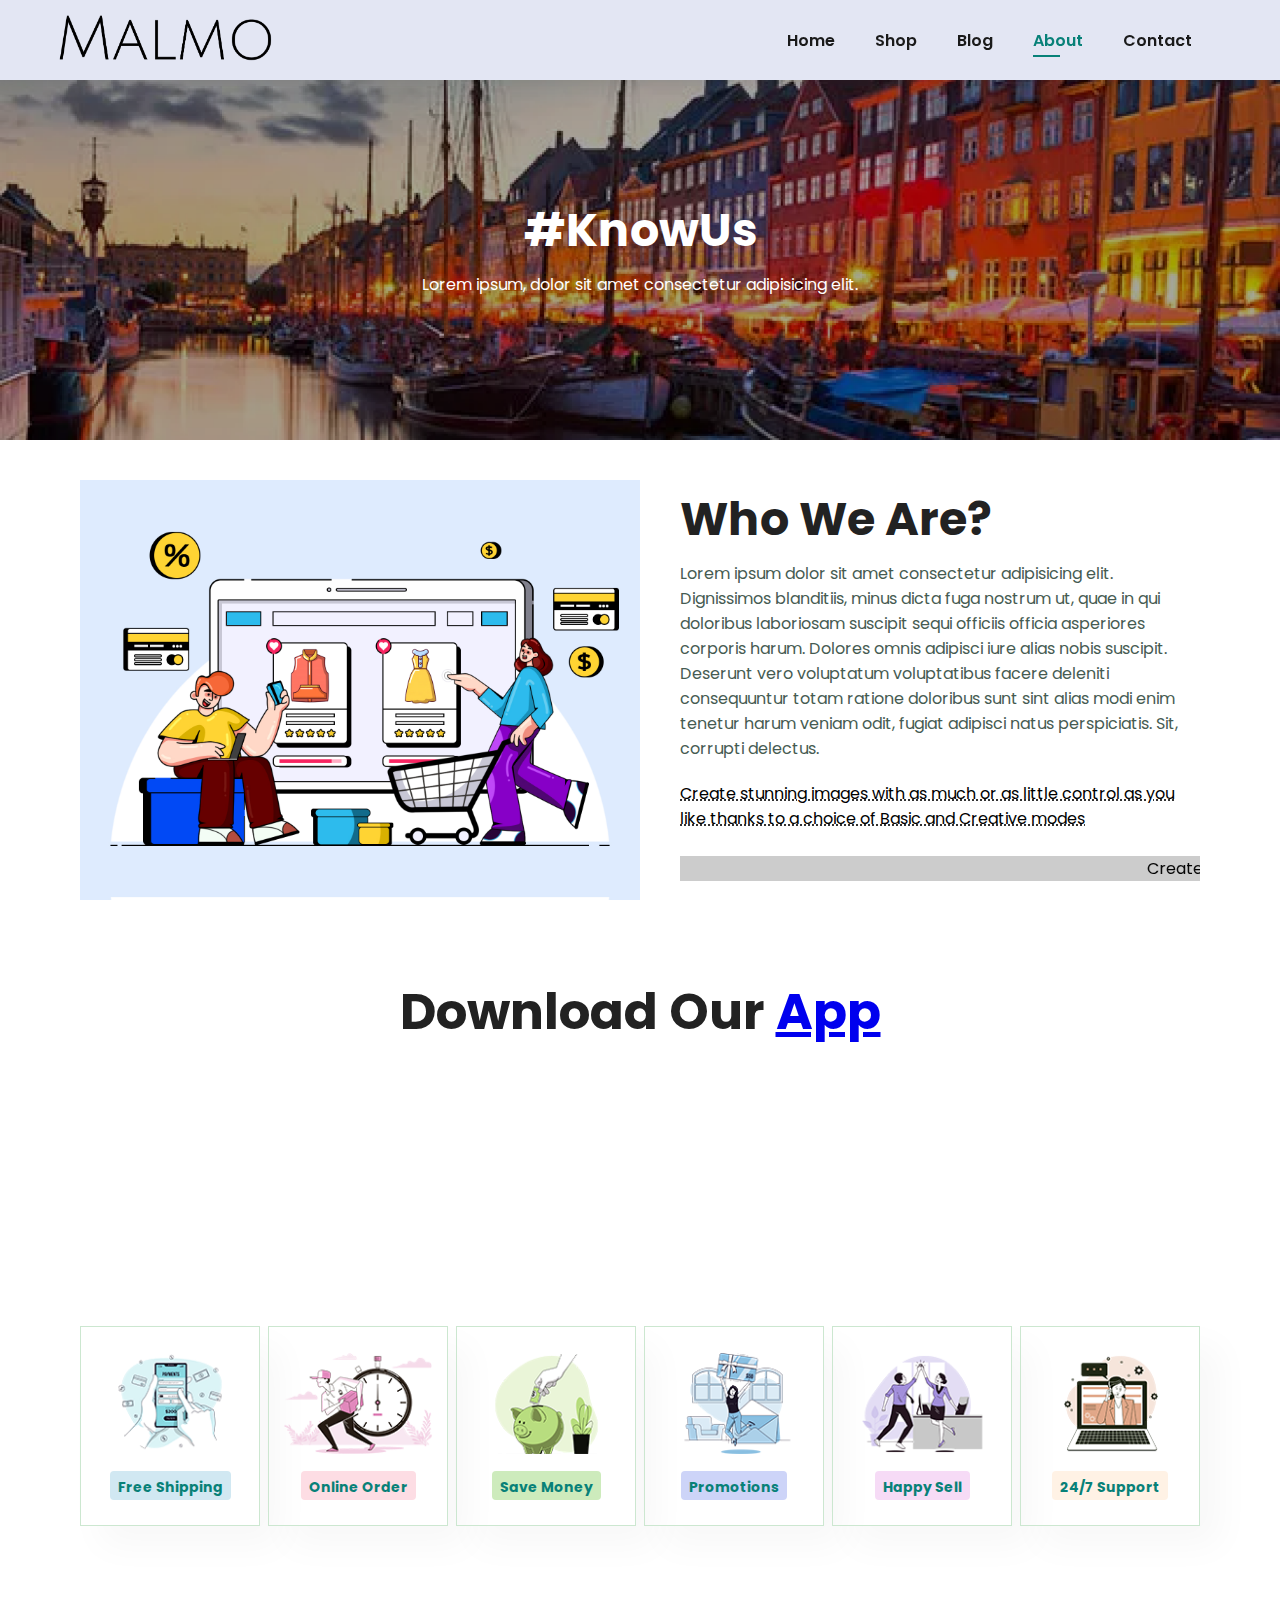
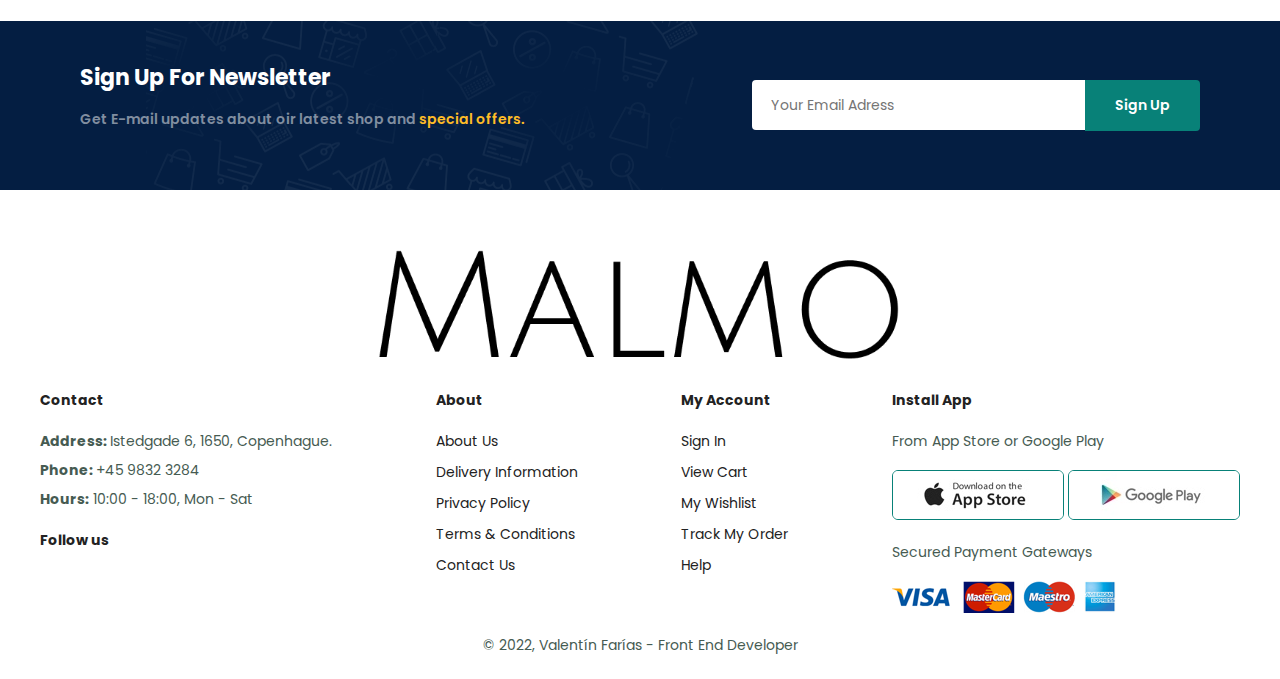
==== pages/about.html @ 93273895 "termiando el front y detalles de la pagina" ====
<!DOCTYPE html>
<html lang="en">
<head>
    <meta charset="UTF-8">
    <meta http-equiv="X-UA-Compatible" content="IE=edge">
    <meta name="viewport" content="width=device-width, initial-scale=1.0">
    <!-- SEO Start -->
    <meta name="description" content="Clothes E-commerce">
    <meta name="keywords" content="Clothes, Clothes for men, Fashion, Moda, Model, T-Shirt, Shirts, Pants, Jacket, Shoes">
    <meta name="author" content="Valentin-Farias">
    <meta name="copyright" content="Valentin-Farias">
    <!-- SEO End -->
    <!-- Fontawesome -->
    <link rel="stylesheet" href="https://cdnjs.cloudflare.com/ajax/libs/font-awesome/6.1.2/css/all.css" integrity="sha512-9nqhm3FWfB00id4NJpxK/wV1g9P2QfSsEPhSSpT+6qrESP6mpYbTfpC+Jvwe2XY27K5mLwwrqYuzqMGK5yC9/Q==" crossorigin="anonymous" referrerpolicy="no-referrer" />
    <!-- stylesheets -->
    <link rel="stylesheet" href="../styles/style.css">
    <title>About Us - Malmö Clothes</title>
</head>
<body>
    <!-- NavBar Start -->
    <section id="header">
        <a class="imgL" href="#"> <img src="../img/logo/Malmo.png" class="logo" alt="Malmo Logo"></a>
        <div>
            <ul id="navbar">
                <li><a href="../index.html">Home</a></li>
                <li><a href="./shop.html">Shop</a></li>
                <li><a href="./blog.html">Blog</a></li>
                <li><a class="active" href="#">About</a></li>
                <li><a href="./contact.html">Contact</a></li>
                <li id="lg-bag"><a href="./cart.html"><i class="fa-solid fa-bag-shopping"></i></a></li>
                <a href="#" id="close"><i class="fa-solid fa-xmark"></i></a>
            </ul>
        </div>
        <div id="mobile">
            <a href="./pages/cart.html"><i class="fa-solid fa-bag-shopping"></i></a>
            <i id="bar" class="fas fa-outdent"></i>
        </div>
    </section>
    <!-- NavBar End -->

    <!-- Body Start-->
    <!-- Hero Image -->
    <section id="page-header" class="about-header">
        <h2>#KnowUs</h2>
        <p>Lorem ipsum, dolor sit amet consectetur adipisicing elit.</p>
    </section>
    <!-- Hero Image End -->

    <!-- Content About Start -->
    <section id="about-head" class="section-p1">
        <img src="../img/about/a6.jpg" alt="">
        <div>
            <h2>Who We Are?</h2>
            <p>Lorem ipsum dolor sit amet consectetur adipisicing elit. Dignissimos blanditiis, minus dicta fuga nostrum ut, quae in qui doloribus laboriosam suscipit sequi officiis officia asperiores corporis harum. Dolores omnis adipisci iure alias nobis suscipit. Deserunt vero voluptatum voluptatibus facere deleniti consequuntur totam ratione doloribus sunt sint alias modi enim tenetur harum veniam odit, fugiat adipisci natus perspiciatis. Sit, corrupti delectus.</p>
            <abbr title="">Create stunning images with as much or as little control as you like thanks to a choice of Basic and Creative modes</abbr>
            <br><br>
            <marquee bgcolor="#ccc" loop="-1" width="100%">Create stunning images with as much or as little control as you like thanks to a choice of Basic and Creative modes</marquee>
        </div>
    </section>
    <!-- Content About End -->

    <!-- Video Section Start -->
    <section id="about-app" class="section-p1">
        <h1>Download Our <a href="#">App</a></h1>
        <div class="video">
            <video autoplay muted loop src="../img/about/1.mp4"></video>
        </div>
    </section>
    <!-- Video Section End -->

    <!-- Cards Start -->
    <section id="feature" class="section-p1">
        <div class="fe-box">
            <img src="../img/features/f1.png" alt="">
            <h6>Free Shipping</h6>
        </div>
        <div class="fe-box">
            <img src="../img/features/f2.png" alt="">
            <h6>Online Order</h6>
        </div>
        <div class="fe-box">
            <img src="../img/features/f3.png" alt="">
            <h6>Save Money</h6>
        </div>
        <div class="fe-box">
            <img src="../img/features/f4.png" alt="">
            <h6>Promotions</h6>
        </div>
        <div class="fe-box">
            <img src="../img/features/f5.png" alt="">
            <h6>Happy Sell</h6>
        </div>
        <div class="fe-box">
            <img src="../img/features/f6.png" alt="">
            <h6>24/7 Support</h6>
        </div>
    </section>
    <!-- Cards End -->

    <!-- Newsletter Start -->
    <section id="newsletter" class="section-p1 section-m1">
        <div class="news-text">
            <h4>Sign Up For Newsletter</h4>
            <p>Get E-mail updates about oir latest shop and <span>special offers.</span></p>
        </div>
        <div class="form">
            <input type="text" placeholder="Your Email Adress">
            <button class="normal">Sign Up</button>
        </div>
    </section>
    <!-- Newsletter End -->

    <!-- Footer Start -->
    <footer class="section-p1">
        <div class="logoFooter">
            <img src="../img/logo/Malmo.png" alt="Logo Malmo" class="logo">
        </div>
        <div class="col">
            <div class="contactFooter">
                <h4>Contact</h4>
                <p class="p1"> <strong>Address: </strong>Istedgade 6, 1650, Copenhague.</p>
                <p class="p2"><strong>Phone: </strong>+45 9832 3284</p>
                <p class="p3"><strong>Hours:</strong> 10:00 - 18:00, Mon - Sat</p>
                <div class="follow">
                    <h4 class="usFollow">Follow us</h4>
                    <div class="icon">
                        <i class="fab fa-facebook-f"></i>
                        <i class="fab fa-twitter"></i>
                        <i class="fab fa-instagram"></i>
                        <i class="fab fa-pinterest-p"></i>
                        <i class="fab fa-youtube"></i>
                    </div>
                </div>
            </div>
            <div class="aboutFooter">
                <h4>About</h4>
                <a href="#">About Us</a>
                <a href="#">Delivery Information</a>
                <a href="#">Privacy Policy</a>
                <a href="#">Terms & Conditions</a>
                <a href="#">Contact Us</a>
            </div>
            <div class="accountFooter">
                <h4>My Account</h4>
                <a href="#">Sign In</a>
                <a href="#">View Cart</a>
                <a href="#">My Wishlist</a>
                <a href="#">Track My Order</a>
                <a href="#">Help</a>
            </div>
            <div class="appFooter install">
                <h4>Install App</h4>
                <p>From App Store or Google Play</p>
                <div class="row">
                    <img src="../img/pay/app.jpg" alt="App Store">
                    <img src="../img/pay/play.jpg" alt="Google Play">
                </div>
                <p>Secured Payment Gateways</p>
                <div class="securityPay">
                    <img src="../img/pay/pay.png" alt="Payment Methods">
                </div>
            </div>
        </div>

        <div class="copyright">
            <p>© 2022, Valentín Farías - Front End Developer</p>
        </div>
    </footer>
    <!-- Footer End -->
    <script src="../index.js"></script>
</body>
</html>
---- styles/style.css ----
@import url('https://fonts.googleapis.com/css2?family=Poppins:ital,wght@0,100;0,200;0,300;0,400;0,500;0,600;0,700;0,800;0,900;1,100;1,200;1,300;1,400;1,500;1,600;1,700;1,800;1,900&display=swap');


*{
    margin: 0;
    padding: 0;
    box-sizing: border-box;
    font-family: 'Poppins', sans-serif;
}

h1 {
    font-size: 50px;
    line-height: 64px;
    color: #222;
}

h2 {
    font-size: 46px;
    line-height: 54px;
    color: #222;
}

h4 {
    font-size: 20px;
    color: #222;
}

h6 {
    font-weight: 700;
    font-size: 14px;
}

p {
    font-size: 16px;
    color: #465b52;
    margin: 15px 0 20px 0;
}

.section-p1 {
    padding: 40px 80px;
}

.section-m1 {
    margin: 40px 0;
}

button.normal {
    font-size: 14px;
    font-weight: 600;
    padding: 15px 30px;
    color: #000;
    background-color: #fff;
    border-radius: 4px;
    cursor: pointer;
    border: none;
    outline: none;
    transition: 0.2s;
}

button.white {
    font-size: 14px;
    font-weight: 600;
    padding: 11px 18px;
    color: #fff;
    background-color: transparent;
    cursor: pointer;
    border: 1px solid #fff;
    outline: none;
    transition: 0.2s;
}

body {
    width: 100%;
}

/* Header start */
#header {
    width: 100%;
    height: 80px;
    display: flex;
    align-items: center;
    justify-content: space-between;
    padding: 20px 8px;
    background-color: #E3E6F3;
    box-shadow: 0 5px 15px rgba(0, 0, 0, 0.06);
    z-index: 999;
    position: sticky;
    top: 0;
    left: 0;
}

a.imgL {
    width: 25%;
    height: 80px;
    padding: 10px 20px;
    display: flex;
    align-items: center;
    justify-content: center;
}

img.logo {
    width: 80%;
}

#navbar {
    display: flex;
    align-items: center;
    justify-content: center;
    padding: 0 20px 0 0;
}

#navbar li {
    list-style: none;
    padding: 0 20px;
    position: relative;
}

#navbar li a {
    text-decoration: none;
    font-size: 16px;
    font-weight: 600;
    color: #1a1a1a;
    transition: 0.3s ease;
}

#navbar li a:hover,
#navbar li a.active {
    color: #088178;
}

#navbar li a.active::after,
#navbar li a:hover::after {
    content: "";
    width: 30%;
    height: 2px;
    background: #088178;
    position: absolute;
    bottom: -4px;
    left: 20px;
}

#mobile {
    display: none;
    align-items: center;
}

#close {
    display: none;
}
/* Header End */
/* Home Page */
    /* Hero Image */
    #hero {
        background-image: url("../img/hero4.png");
        height: 90vh;
        width: 100%;
        background-size: cover;
        background-position: top 25% right 0;
        padding: 0 80px;
        display: flex;
        flex-direction: column;
        align-items: flex-start;
        justify-content: center;
    }

    #hero h4 {
        padding-bottom: 15px;
    }

    #hero h1 {
        color: #088178;
    }

    #hero button {
        background-image: url("../img/button.png");
        background-color: transparent;
        color: #088178;
        border: 0;
        padding: 14px 80px 14px 65px;
        background-repeat: no-repeat;
        cursor: pointer;
        font-weight: 700;
        font-size: 15px;
    }
    /* Hero Image End */
    /* Cards Start */
    #feature {
        display: flex;
        align-items: center;
        justify-content: space-between;
        flex-wrap: wrap;
    }

    #feature .fe-box {
        width: 180px;
        text-align: center;
        padding: 25px 15px;
        box-shadow: 20px 20px 34px rgba(0, 0, 0, 0.03);
        border: 1px solid #cce7d0;
        margin: 15px 0;
    }

    #feature .fe-box:hover{
        box-shadow: 10px 10px 54px rgba(70, 62, 221, 0.1);
    }

    #feature .fe-box img {
        width: 100%;
        margin-bottom: 10px;
    }

    #feature .fe-box h6 {
        display: inline-block;
        padding: 9px 8px 6px 8px;
        line-height: 1;
        border-radius: 4px;
        color: #088178;
        background-color: #d1e8f2;
    }

    #feature .fe-box:nth-child(2) h6 {
        background-color: #fddde4;
    }
    #feature .fe-box:nth-child(3) h6 {
        background-color: #cdebbc;
    }
    #feature .fe-box:nth-child(4) h6 {
        background-color: #cdd4f8;
    }
    #feature .fe-box:nth-child(5) h6 {
        background-color: #f6dbf6;
    }
    #feature .fe-box:nth-child(6) h6 {
        background-color: #fff2e5;
    }
    /* Cards End */
    /* Products Start */
    #product1 {
        text-align: center;
    }

    #product1 .pro-container {
        display: flex;
        justify-content: space-between;
        padding-top: 20px;
        flex-wrap: wrap;
    }

    #product1 .pro {
        width: 23%;
        min-width: 250px;
        padding: 10px 12px;
        border: 1px solid #cce7d0;
        border-radius: 25px;
        cursor: pointer;
        box-shadow: 20px 20px 30px rgba(0, 0, 0, 0.02);
        margin: 15px 0;
        transition: 0.2s ease;
        position: relative;
    }


    #product1 .pro:hover {
        box-shadow: 20px 20px 30px rgba(0, 0, 0, 0.06);
    }

    #product1 .pro img {
        width: 100%;
        border-radius: 20px;
    }

    #product1 .pro .des {
        text-align: start;
        padding: 10px 0;
    }

    #product1 .pro .des span {
        color: #606063;
        font-size: 14px;
    }

    #product1 .pro .des h5 {
        padding: 7px 0;
        color: #1a1a1a;
        font-size: 16px;
    }

    #product1 .pro .des i {
        font-size: 14px;
        color: rgb(243, 181, 25);
    }

    #product1 .pro .des h4 {
        padding-top: 7px;
        font-size: 18px;
        font-weight: 700;
        color: #088178;
    }

    #product1 .pro .cart {
        width: 40px;
        height: 40px;
        line-height: 40px;
        border-radius: 50px;
        background-color: #e8f6ea;
        color: #088178;
        border: 1px solid #cce7d0;
        position: absolute;
        bottom: 22px;
        right: 20px;
    }
    /* Products End */
    /* Banner Start */
    #banner {
        display: flex;
        flex-direction: column;
        justify-content: center;
        align-items: flex-end;
        text-align: center;
        background-image: url('../img/banner/Banner.jpg');
        width: 100%;
        height: 40vh;
        background-size: cover;
        background-position: center;
    }

    #banner .description {
        display: flex;
        flex-direction: column;
        justify-content: center;
        align-items: center;
        width: 50%;
        height: 40vh;
        padding-right: 20%;
    }

    #banner h4 {
        color: #fff;
        font-size: 26px;
        margin: 10px 0;
    }

    #banner h2 {
        color: #fff;
        padding: 25px 0;
        margin: 25px 0;
        font-size: 150px;
    }

    #banner button:hover {
        background-color: #088178;
        color: #fff;
    }
    /* Banner End */
    /* Call to Action Banners Start */
    #sm-banner {
        display: flex;
        justify-content: space-between;
        flex-wrap: wrap;
    }

    #sm-banner .banner-box {
        display: flex;
        flex-direction: column;
        justify-content: center;
        align-items: flex-start;
        background-image: url('../img/banner/b17.jpg');
        min-width: 49%;
        height: 50vh;
        background-size: cover;
        background-position: center;
        padding: 30px;
    }

    #sm-banner .banner-box2 {
        background-image: url('../img/banner/b10.jpg');
        display: flex;
        flex-direction: column;
        justify-content: center;
        align-items: flex-start;
        min-width: 49%;
        height: 50vh;
        background-size: cover;
        background-position: center;
        padding: 30px;
    }

    #sm-banner h4 {
        color: #fff;
        font-size: 20px;
        font-weight: 300;
    }

    #sm-banner h2 {
        color: #fff;
        font-size: 28px;
        font-weight: 800;
    }

    #sm-banner span {
        color: #fff;
        font-size: 14px;
        font-weight: 500;
        padding-bottom: 15px;
    }

    #sm-banner .banner-box:hover button {
        background: #088178;
        border: 1px solid #088178;
    }

    #banner3 {
        display: flex;
        justify-content: space-between;
        flex-wrap: wrap;
        padding: 0 80px;
    }

    #banner3 .banner-box {
        display: flex;
        flex-direction: column;
        justify-content: center;
        align-items: flex-start;
        background-image: url('../img/banner/b7.jpg');
        min-width: 30%;
        height: 30vh;
        background-size: cover;
        background-position: center;
        padding: 20px;
        margin-bottom: 20px;
    }

    #banner3 .banner-box2 {
        background-image: url('../img/banner/b4.jpg');
    }

    #banner3 .banner-box3 {
        background-image: url('../img/banner/b18.jpg');
    }

    #banner3 h2{
        color: #fff;
        font-weight: 900;
        font-size: 22px;
    }

    #banner3 h3{
        color: #cdebbc;
        font-weight: 800;
        font-size: 15px;
    }
    /* Call to Action Banners End */
    /* Newsletter Start */
    #newsletter {
        display: flex;
        justify-content: space-between;
        flex-wrap: wrap;
        align-items: center;
        background-image: url("../img/banner/b14.png");
        background-repeat: no-repeat;
        background-position: 20% 30%;
        background-color: #041e42;
        margin-bottom: 0;
    }

    #newsletter h4 {
        font-size: 22px;
        font-weight: 700;
        color: #fff;
    }

    #newsletter p {
        font-size: 14px;
        font-weight: 600;
        color: #818ea0;
    }

    #newsletter p span{
        color: #ffbd27;
    }

    #newsletter .form {
        display: flex;
        width: 40%;
    }

    #newsletter input {
        height: 3.125rem;
        padding: 0 1.25em;
        font-size: 14px;
        width: 100%;
        border: 1px solid transparent;
        border-radius: 4px;
        outline: none;
        border-top-right-radius: 0;
        border-bottom-right-radius: 0;
    }

    #newsletter button {
        background-color: #088178;
        color: #fff;
        white-space: nowrap;
        border-top-left-radius: 0;
        border-bottom-left-radius: 0;
    }
    /* Newsletter Ends */
    /* Footer Start */
    footer {
        display: flex;
        flex-wrap: wrap;
        justify-content: space-between;
    }

    footer.section-p1 {
        padding: 40px 40px 15px 40px;
    }

    footer h4 {
        font-size: 14px;
        padding-bottom: 20px;
    }
    footer p {
        font-size: 14px;
        margin: 0 0 8px 0;
    }
    footer a {
        font-size: 14px;
        text-decoration: none;
        color: #222;
        margin-bottom: 10px;
    }

    footer .follow {
        margin-top: 20px;
    }

    footer .follow i{
        color: #465b52;
        padding-right: 4px;
        cursor: pointer;
    }

    footer .install .row img{
        border: 1px solid #088178;
        border-radius: 6px;
    }

    footer .install img{
        margin: 10px 0 15px 0;
    }

    footer .follow i:hover,
    footer a:hover {
        color: #088178;
    }

    footer .copyright {
        width: 100%;
        text-align: center;
    }

    footer .col {
        width: 100%;
        display: flex;
        flex-direction: row;
        align-items: flex-start;
        margin: 0;
        flex-wrap: wrap;
        justify-content: space-between;
    }

    footer .accountFooter,
    footer .aboutFooter {
        display: flex;
        flex-direction: column;
    }

    footer .logoFooter {
        width: 100%;
        height: 100%;
        margin: 0;
        display: flex;
        justify-content: center;
        align-items: center;
    }

    footer .logoFooter img {
        width: 45%;
        height: 45%;
    }
    /* Footer End */
/* Home Page End */

/* Shop Page Start*/
    /* Header Start  */
    #page-header {
        width: 100%;
        height: 40vh;
        background-image: url('../img/banner/b1.jpg');
        background-size: cover;
        background-position: top 30% right 20%;
        display: flex;
        flex-direction: column;
        justify-content: center;
        text-align: center;
        padding: 14px;
    }

    #page-header h2,
    #page-header p {
        color: #fff;
    }
    /* Header End */
    /* Pagination Start */
    #pagination {
        text-align: center;
    }

    #pagination a{
        text-decoration: none;
        background-color: #088178;
        padding: 15px 20px;
        border-radius: 4px;
        color: #fff;
        font-weight: 600;
    }

    #pagination a i{
        font-size: 16px;
        font-weight: 600;
    }
    /* Pagination End */
/* Shop Page End */
/* Single Product Start */
    #prodetails {
        display: flex;
        margin-top: 20px;
    }

    #prodetails .single-pro-image {
        width: 40%;
        margin-right: 50px;
    }

    .small-img-group {
        display: flex;
        justify-content: space-between;
    }

    .small-img-col {
        flex-basis: 24%;
        cursor: pointer;
    }

    #prodetails .single-pro-details {
        width: 60%;
        padding-top: 30px;
    }

    #prodetails .single-pro-details h4 {
        padding: 40px 0 20px 0;
    }

    #prodetails .single-pro-details h2 {
        font-size: 26px;
    }

    #prodetails .single-pro-details select {
        display: block;
        padding: 5px 10px;
        margin-bottom: 10px;
    }

    #prodetails .single-pro-details input {
        width: 50px;
        height: 47px;
        padding-left: 10px;
        font-size: 16px;
        margin-right: 10px;
    }

    #prodetails .single-pro-details input:focus {
        outline: none;
    }

    #prodetails .single-pro-details button {
        background-color: #088178;
        color: #fff;
    }

    #prodetails .single-pro-details span {
        line-height: 25px;
    }
/* Single Product End */

/* Blog Page Start */
    /* Hero Image Start */
    #page-header.blog-header {
        background-image: url('../img/banner/b19.jpg');
    }
    /* Hero Image End */
    /* Blog Content Start */
    #blog {
        padding: 150px 150px 0 150px;
    }

    #blog .blog-box {
        display: flex;
        align-items: center;
        width: 100%;
        position: relative;
        padding-bottom: 90px;
    }

    #blog .blog-img {
        width: 50%;
        margin-right: 40px;
    }

    #blog img {
        width: 100%;
        height: 300px;
        object-fit: cover;
    }

    #blog .blog-details {
        width: 50%;
    }

    #blog .blog-details a{
        text-decoration: none;
        font-size: 11px;
        color: #000;
        font-weight: 800;
        position: relative;
        transition: 0.3s;
    }

    #blog .blog-details a::after{
        content: "";
        width: 50px;
        height: 1px;
        background-color: #000;
        position: absolute;
        top: 7px;
        right: -60px;
    }

    #blog .blog-details a:hover {
        color: #088178;
    }

    #blog .blog-details a:hover::after {
        background-color: #088178;
    }

    #blog .blog-box h1 {
        position: absolute;
        top: -45px;
        left: 0;
        font-size: 70px;
        font-weight: 600;
        color: #c9cbce;
        z-index: -9;
    }
    /* Blog Content End */
/* Blog Page End */

/* About Page Start*/
    /* Hero Image Start */
    #page-header.about-header {
        background-image: url('../img/about/banner.png');
    }
    /* Hero Image End */
    /* Content About Start */
    #about-head {
        display: flex;
        align-items: center;
    }

    #about-head img{
        width: 50%;
        height: auto;
    }

    #about-head div{
        padding-left: 40px;
    }
    /* Content About End */
    /* Video Section Start */
    #about-app {
        text-align: center;
    }

    #about-app .video {
        width: 70%;
        height: 100%;
        margin: 30px auto 0 auto;
    }

    #about-app .video video{
        width: 100%;
        height: 100%;
        border-radius: 20px;
    }
    /* Video Section End */
/* About Page End*/

/* Contact Page Start*/
    /* Map Section Start */
    #contact-details {
        display: flex;
        align-items: center;
        justify-content: space-between;
    }

    #contact-details .details {
        width: 40%;
    }

    #contact-details .details span,
    #form-details form span{
        font-size: 20px;
    }

    #contact-details .details h2,
    #form-details form h2 {
        font-size: 26px;
        line-height: 35px;
        padding: 20px 0;
    }

    #contact-details .details h3 {
        font-size: 26px;
        padding-bottom: 15px;
    }

    #contact-details .details li {
        list-style: none;
        display: flex;
        padding: 10px 0;
    }

    #contact-details .details li i {
        font-size: 14px;
        padding-right: 22px;
    }

    #contact-details .details li p {
        margin: 0;
        font-size: 14px;
    }

    #contact-details .map {
        width: 55%;
        height: 400px;
    }

    #contact-details .map iframe{
        width: 100%;
        height: 100%;
    }
    /* Map Section End */
    /* Form Section Start*/
    #form-details {
        display: flex;
        justify-content: space-between;
        margin: 30px;
        padding: 80px;
        border: 1px solid #e1e1e1;
    }

    #form-details form{
        width: 65%;
        display: flex;
        flex-direction: column;
        align-items: flex-start;
    }

    #form-details form input,
    #form-details form textarea {
        width: 100%;
        padding: 12px 15px;
        outline: none;
        margin-bottom: 20px;
        border: 1px solid #e1e1e1;
    }

    #form-details form button {
        background-color: #088178;
        color: #fff;
    }

    #form-details .people div{
        padding-bottom: 25px;
        display: flex;
        align-items: flex-start;
    }

    #form-details .people div img {
        width: 65px;
        height: 65px;
        object-fit: cover;
        margin-right: 15px;
    }

    #form-details .people div p {
        margin: 0;
        font-size: 13px;
        line-height: 25px;
    }

    #form-details .people div p span {
        display: block;
        font-size: 16px;
        font-weight: 600;
        color: #000;
    }
    /* Form Section End */
/* Contact Page End*/
/* Cart Page Start*/
    /* Products Table Start */
    #cart {
        overflow-x: auto;
    }
    #cart table {
        width: 100%;
        border-collapse: collapse;
        table-layout: fixed;
        white-space: nowrap;
    }

    #cart table img {
        width: 70px;
    }

    #cart table td:nth-child(1) {
        width: 100px;
        text-align: center;
    }

    #cart table td:nth-child(2) {
        width: 150px;
        text-align: center;
    }

    #cart table td:nth-child(3) {
        width: 250px;
        text-align: center;
    }

    #cart table td:nth-child(4),
    #cart table td:nth-child(5),
    #cart table td:nth-child(6) {
        width: 150px;
        text-align: center;
    }

    #cart table td:nth-child(5) input{
        width: 70px;
        padding: 10px 5px 10px 15px;
    }

    #cart table thead {
        border: 1px solid #e2e9e1;
        border-left: none;
        border-right: none;
    }

    #cart table thead td {
        font-weight: 700;
        text-transform: uppercase;
        font-size: 14px;
        padding: 18px 0;
    }

    #cart table tbody tr td {
        padding-top: 15px;
    }

    #cart table tbody td {
        font-size: 14px;
    }
    /* Products Table End */
    /* Apply Coupon Start */
    #cart-add {
        display: flex;
        flex-wrap: wrap;
        justify-content: space-between;
    }

    #coupon {
        width: 50%;
        margin-bottom: 30px;
    }

    #coupon h3,
    #subtotal h3 {
        padding-bottom: 15px;
    }

    #coupon input {
        padding: 10px 20px;
        outline: none;
        width: 60%;
        margin-right: 10px;
        border: 1px solid #e2e9e1;
    }

    #coupon button,
    #subtotal button {
        background-color: #088178;
        color: #fff;
        padding: 12px 20px;
    }

    #subtotal {
        width: 50%;
        margin-bottom: 30px;
        border: 1px solid #e2e9e1;
        padding: 30px;
    }

    #subtotal table{
        border-collapse: collapse;
        width: 100%;
        margin-bottom: 20px;
    }

    #subtotal table td {
        width: 50%;
        border: 1px solid #e2e9e1;
        padding: 10px;
        font-size: 14px;
    }
    /* Apply Coupon End */
/* Cart Page End*/

/* Start MediaQuery */
@media (max-width: 480px) {
    .section-p1 {
        padding: 25px;
    }
    /* Navbar Start */
    #header {
        padding: 10px 30px;
    }

    #navbar {
        display: flex;
        flex-direction: column;
        align-items: flex-start;
        justify-content: flex-start;
        position: fixed;
        top: 0;
        right: -300px;
        height: 100vh;
        width: 300px;
        background-color: #E3E6F3;
        box-shadow: 0 40px 60px rgba(0, 0, 0, 0.1);
        padding: 80px 0 0 10px;
        transition: 0.3s;
    }

    #navbar.active {
        right: 0;
    }

    #navbar li{
        margin-bottom: 25px;
    }

    #mobile {
        display: flex;
        align-items: center;
        padding: 0 15px;
    }

    #mobile i {
        color: #1a1a1a;
        font-size: 24px;
        padding-left: 20px;
    }

    #close {
        display: initial;
        position: absolute;
        top: 30px;
        left: 30px;
        color: #222;
        font-size: 24px;
    }

    #lg-bag {
        display: none;
    }

    a.imgL {
        width: 50%;
        padding: 10px;
    }

    img.logo {
        width: 90%;
    }
    /* Navbar End */
/* Home Page Start */
    /* Hero Start */
    #hero {
        padding: 0 15px;
        background-position: 55%;
    }

    #hero h2 {
        font-size: 32px;
    }

    #hero h1 {
        font-size: 38px;
    }
    /* Hero End */
    /* Cards Start */
    #feature {
        justify-content: space-between;
    }

    #feature .fe-box {
        width: 155px;
        margin: 0 0 15px 0;
    }
    /* Cards End */
    /* Products Start */
    #product1 .pro {
        width: 100%;
    }
    /* Products End */
    /* Banner Start */
    #banner {
        margin: 10px 0;
    }

    #banner .description {
        width: 100%;
        padding: 0 10%;
    }

    #banner h4 {
        width: 100%;
        font-size: 24px;
    }

    #banner h2 {
        padding: 15px 0;
        font-size: 115px;
    }
    /* Banner End */
    /* Call to Action Banners Start */
    #sm-banner .banner-box {
        height: 40vh;
    }

    #sm-banner .banner-box2 {
        margin-top: 20px;
    }

    section#banner3 {
        padding: 0 20px;
    }

    #banner3 .banner-box {
        width: 100%;
    }
    /* Call to Action Banners End */
    /* Newsletter Start */
    #newsletter {
        justify-content: center;
        margin: 0;
        padding: 40px 20px;
    }
    #newsletter h4,
    #newsletter p {
        text-align: center;
    }
    #newsletter .form {
        width: 100%;
    }
    /* Newsletter End */
/* Home Page End */
/* Footer Start */
footer.section-p1 {
    padding: 25px 40px;
}

footer .col {
    width: 100%;
}

footer .logoFooter {
    width: 100%;
    height: 100%;
}

footer .logoFooter img {
    width: 85%;
    height: 85%;
}

footer .contactFooter {
    margin-bottom: 15px;
}

footer .aboutFooter {
    width: 50%;
    margin-bottom: 15px;
}

footer .accountFooter {
    width: 50%;
    padding-left: 40px;
}

footer .appFooter.install {
    width: 100%;
}
footer .appFooter.install .row {
    width: 100%;
    display: flex;
    align-items: center;
    justify-content: center;
}

footer .appFooter.install .row img {
    border: 1px solid #088178;
    border-radius: 6px;
    margin: 10px 5px;
}

footer .appFooter.install p {
    margin: 8px 0;
}

footer .securityPay {
    width: 100%;
    display: flex;
    flex-direction: row;
    justify-content: center;
}

footer .copyright p {
    margin: 10px 0 0 0;
}
/* Footer End */

/* Single Product Page Start */
    #prodetails {
        display: flex;
        flex-direction: column;
    }

    #prodetails .single-pro-image {
        width: 100%;
        margin-right: 0;
    }

    #prodetails .single-pro-details {
        width: 100%;
    }
/* Single Product Page End */

/* Blog Page Start */
    /* Blog Content Start */
    #blog {
        padding: 100px 20px 0 20px;
    }

    #blog .blog-box {
        display: flex;
        flex-direction: column;
        align-items: flex-start;
    }

    #blog .blog-img {
        width: 100%;
        margin-right: 0;
        margin-bottom: 20px;
    }

    #blog .blog-details {
        width: 100%;
    }
    /* Blog Content End */
/* Blog Page End */

/* About Page Start */
    /* Content About Start */
    #about-head {
        flex-direction: column;
    }

    #about-head img {
        width: 100%;
        margin-bottom: 20px;
    }

    #about-head div {
        padding-left: 0;
    }

    #about-head .video {
        width: 100%;
    }
    /* Content About End */
/* About Page End */

/* Contact Page Start */
    /* Contact Section Start */
    #contact-details {
        flex-direction: column;
    }

    #contact-details .details {
        width: 100%;
        margin-bottom: 30px;
    }

    #contact-details .map {
        width: 100%;
    }
    /* Contact Section End */
    /* Form Section Start */
    #form-details {
        margin: 10px;
        padding: 30px 10px;
        flex-wrap: wrap;
    }

    #form-details form {
        width: 100%;
        margin-bottom: 30px;
    }
    /* Form Section End */
/* Contact Page End */

/* Cart Page Start */
    /* Apply Coupon Start */
    #cart-add {
        display: flex;
        flex-direction: column;
    }

    #coupon {
        width: 100%;
    }

    #subtotal {
        width: 100%;
        padding: 20px;
    }

    #coupon input {
        width: 70%;
    }

    #subtotal button {
        width: 100%;
    }
    /* Apply Coupon End */
/* Cart Page End */
}
@media (min-width: 481px) and (max-width: 799px) {
    .section-p1 {
        padding: 40px 40px;
    }
/* Navbar Start */
    #navbar {
        display: flex;
        flex-direction: column;
        align-items: flex-start;
        justify-content: flex-start;
        position: fixed;
        top: 0;
        right: -300px;
        height: 100vh;
        width: 300px;
        background-color: #E3E6F3;
        box-shadow: 0 40px 60px rgba(0, 0, 0, 0.1);
        padding: 80px 0 0 10px;
        transition: 0.3s;
    }

    #navbar.active {
        right: 0;
    }

    #navbar li{
        margin-bottom: 25px;
    }

    #mobile {
        display: flex;
        align-items: center;
    }

    #mobile i {
        color: #1a1a1a;
        font-size: 24px;
        padding: 0 20px;
    }

    #close {
        display: initial;
        position: absolute;
        top: 30px;
        left: 30px;
        color: #222;
        font-size: 24px;
    }

    #lg-bag {
        display: none;
    }

    a.imgL {
        width: 35%;
        padding: 10px;
    }

    img.logo {
        width: 90%;
    }
/* Navbar End */
/* Home Page Start*/
    /* Hero Start */
    #hero {
        height: 90vh;
        padding: 0 25px;
        background-position: top 30% right 30%;
    }
    /* Hero End */
    /* Cards Start */
    #feature {
        justify-content: center;
    }

    #feature .fe-box {
        margin: 15px 15px;
    }
    /* Cards End */
    /* Products Start */
    #product1 .pro-container {
        justify-content: center;
    }

    #product1 .pro {
        margin: 15px;
    }
    /* Products End */
    /* Banner Start */
    #banner {
        height: 25vh;
        margin: 15px 0;
    }

    #banner h4 {
        font-size: 16px;
    }

    #banner h2 {
        font-size: 75px;
        margin: 0;
        padding: 0;
        line-height: 75px;
    }
    /* Banner End */
    /* Call to Action Start */
    #sm-banner {
        padding: 0;
    }

    #sm-banner .banner-box {
        min-width: 100%;
        height: 30vh;
        background-position: bottom;
    }

    #banner3 {
        padding: 0;
        width: 100%;
    }

    #banner3 .banner-box {
        width: 33.3%;
        margin-bottom: 0;
    }
    /* Call to action End */
    /* Newsletter Start */
    #newsletter {
        justify-content: center;
        margin: 15px 0;
    }
    #newsletter h4,
    #newsletter p {
        text-align: center;
    }
    #newsletter .form {
        width: 70%;
    }
    /* Newsletter End */
/* Home Page End */
/* Footer Start */
footer.section-p1 {
    padding: 40px 40px 15px 40px;
}

footer .col {
    display: flex;
    flex-direction: row;
    align-items: flex-start;
    margin-bottom: 15px;
    flex-wrap: wrap;
    justify-content: space-between;
}

font {
    display: flex;
    flex-direction: column;
}

footer .col.contactFooter,
footer .col.accountFooter,
footer .col.aboutFooter {
    width: 33.3%;
    margin: 15px 0;
}

footer .logoFooter {
    width: 100%;
    height: 100%;
    margin: 0;
    display: flex;
    justify-content: center;
    align-items: center;
}

footer .logoFooter img {
    width: 75%;
    height: 75%;
}

footer .col.appFooter.install {
    width: 100%;
    display: flex;
    flex-direction: column;
    flex-wrap: wrap;
    align-content: center;
    align-items: center;
}
/* Footer End */

/* Contact Page Start */
    /* Form Section Start */
    #form-details {
        padding: 40px;
    }

    #form-details form {
        width: 50%;
    }
    /* Form Section End */
/* Contact Page End */
}
/* End MediaQuery */
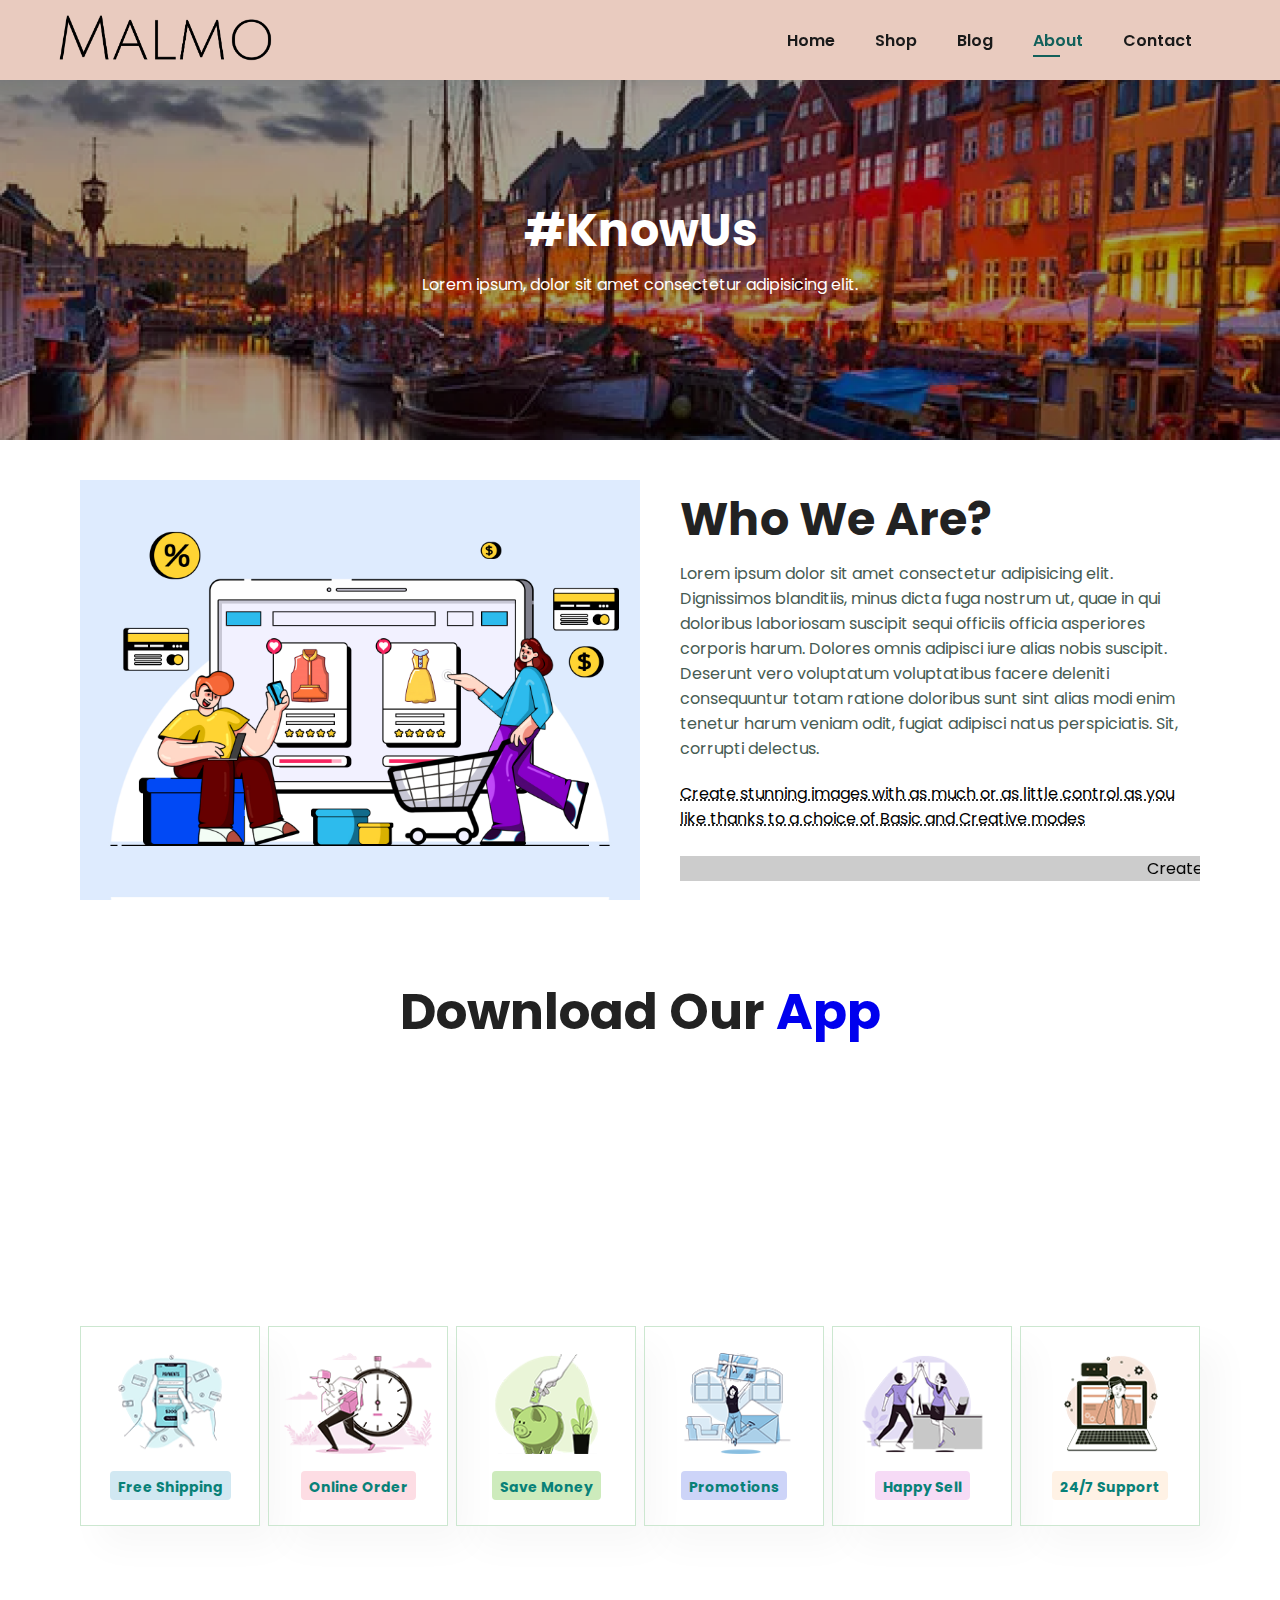
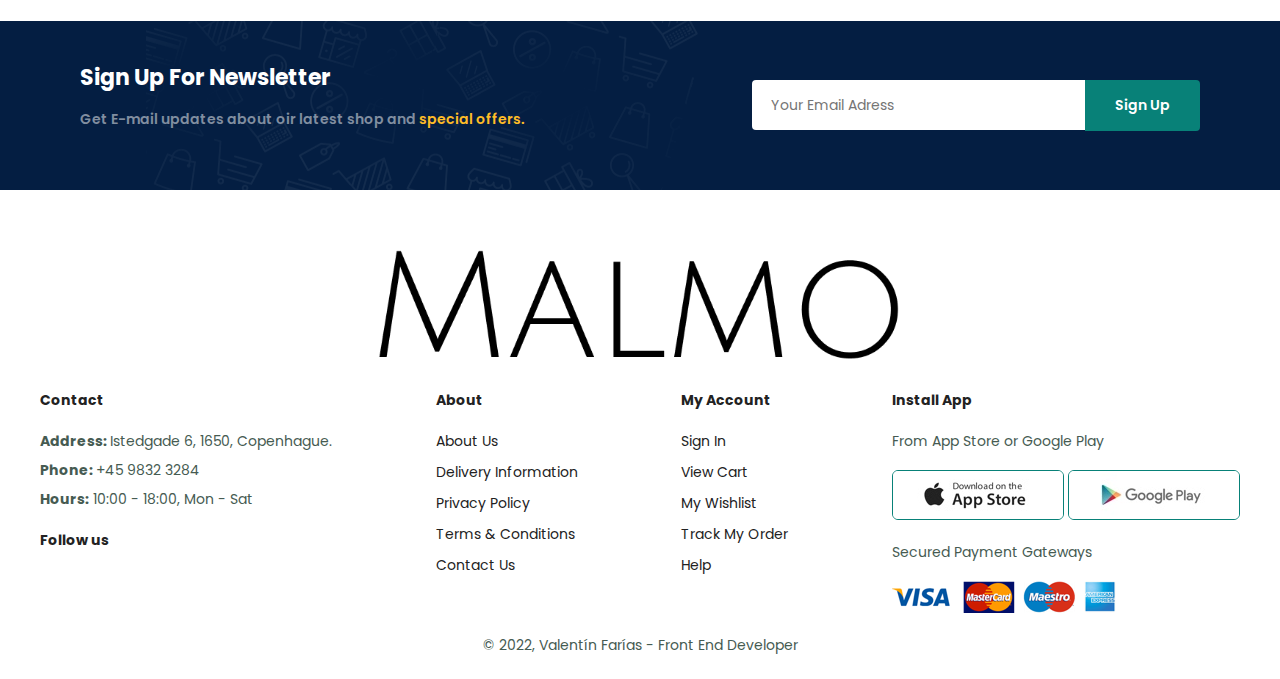
==== commit ac84faef: "interactuando con HTML y el DOM" ====
--- a/pages/about.html
+++ b/pages/about.html
@@ -168,5 +168,6 @@
     </footer>
     <!-- Footer End -->
     <script src="../index.js"></script>
+    <script src="../events.js"></script>
 </body>
 </html>--- a/styles/style.css
+++ b/styles/style.css
@@ -1,5 +1,4 @@
 @import url('https://fonts.googleapis.com/css2?family=Poppins:ital,wght@0,100;0,200;0,300;0,400;0,500;0,600;0,700;0,800;0,900;1,100;1,200;1,300;1,400;1,500;1,600;1,700;1,800;1,900&display=swap');
-
 
 *{
     margin: 0;
@@ -8,6 +7,10 @@
     font-family: 'Poppins', sans-serif;
 }
 
+html {
+    scroll-behavior: smooth;
+}
+
 h1 {
     font-size: 50px;
     line-height: 64px;
@@ -34,6 +37,10 @@
     font-size: 16px;
     color: #465b52;
     margin: 15px 0 20px 0;
+}
+
+a {
+    text-decoration: none;
 }
 
 .section-p1 {
@@ -81,7 +88,7 @@
     align-items: center;
     justify-content: space-between;
     padding: 20px 8px;
-    background-color: #E3E6F3;
+    background-color: #E9CBBF;
     box-shadow: 0 5px 15px rgba(0, 0, 0, 0.06);
     z-index: 999;
     position: sticky;
@@ -125,7 +132,7 @@
 
 #navbar li a:hover,
 #navbar li a.active {
-    color: #088178;
+    color: #12605A;
 }
 
 #navbar li a.active::after,
@@ -133,7 +140,7 @@
     content: "";
     width: 30%;
     height: 2px;
-    background: #088178;
+    background: #12605A;
     position: absolute;
     bottom: -4px;
     left: 20px;
@@ -151,7 +158,7 @@
 /* Home Page */
     /* Hero Image */
     #hero {
-        background-image: url("../img/hero4.png");
+        background-image: url("../img/hero.png");
         height: 90vh;
         width: 100%;
         background-size: cover;
@@ -168,19 +175,24 @@
     }
 
     #hero h1 {
-        color: #088178;
+        color: #12605A;
     }
 
     #hero button {
         background-image: url("../img/button.png");
         background-color: transparent;
-        color: #088178;
+        color: #12605A;
         border: 0;
         padding: 14px 80px 14px 65px;
         background-repeat: no-repeat;
         cursor: pointer;
         font-weight: 700;
         font-size: 15px;
+    }
+
+    #hero button a {
+        text-decoration: none;
+        color: #12605A;
     }
     /* Hero Image End */
     /* Cards Start */
@@ -237,6 +249,7 @@
     /* Products Start */
     #product1 {
         text-align: center;
+        scroll-margin-top: 8ex;
     }
 
     #product1 .pro-container {
@@ -347,8 +360,22 @@
         font-size: 150px;
     }
 
+    #banner button.normal {
+        padding: 13px 0;
+    }
+
+    #banner button a{
+        padding: 15px 30px;
+        text-decoration: none;
+        color: #12605A;
+    }
+
     #banner button:hover {
-        background-color: #088178;
+        background-color: #12605A;
+        color: #fff;
+    }
+
+    #banner button a:hover {
         color: #fff;
     }
     /* Banner End */
@@ -1056,7 +1083,7 @@
         right: -300px;
         height: 100vh;
         width: 300px;
-        background-color: #E3E6F3;
+        background-color: #E9CBBF;
         box-shadow: 0 40px 60px rgba(0, 0, 0, 0.1);
         padding: 80px 0 0 10px;
         transition: 0.3s;
@@ -1108,7 +1135,7 @@
     /* Hero Start */
     #hero {
         padding: 0 15px;
-        background-position: 55%;
+        background-position: 65%;
     }
 
     #hero h2 {
@@ -1382,7 +1409,7 @@
         right: -300px;
         height: 100vh;
         width: 300px;
-        background-color: #E3E6F3;
+        background-color: #E9CBBF;
         box-shadow: 0 40px 60px rgba(0, 0, 0, 0.1);
         padding: 80px 0 0 10px;
         transition: 0.3s;
@@ -1434,7 +1461,7 @@
     #hero {
         height: 90vh;
         padding: 0 25px;
-        background-position: top 30% right 30%;
+        background-position: top 30% right 38%;
     }
     /* Hero End */
     /* Cards Start */
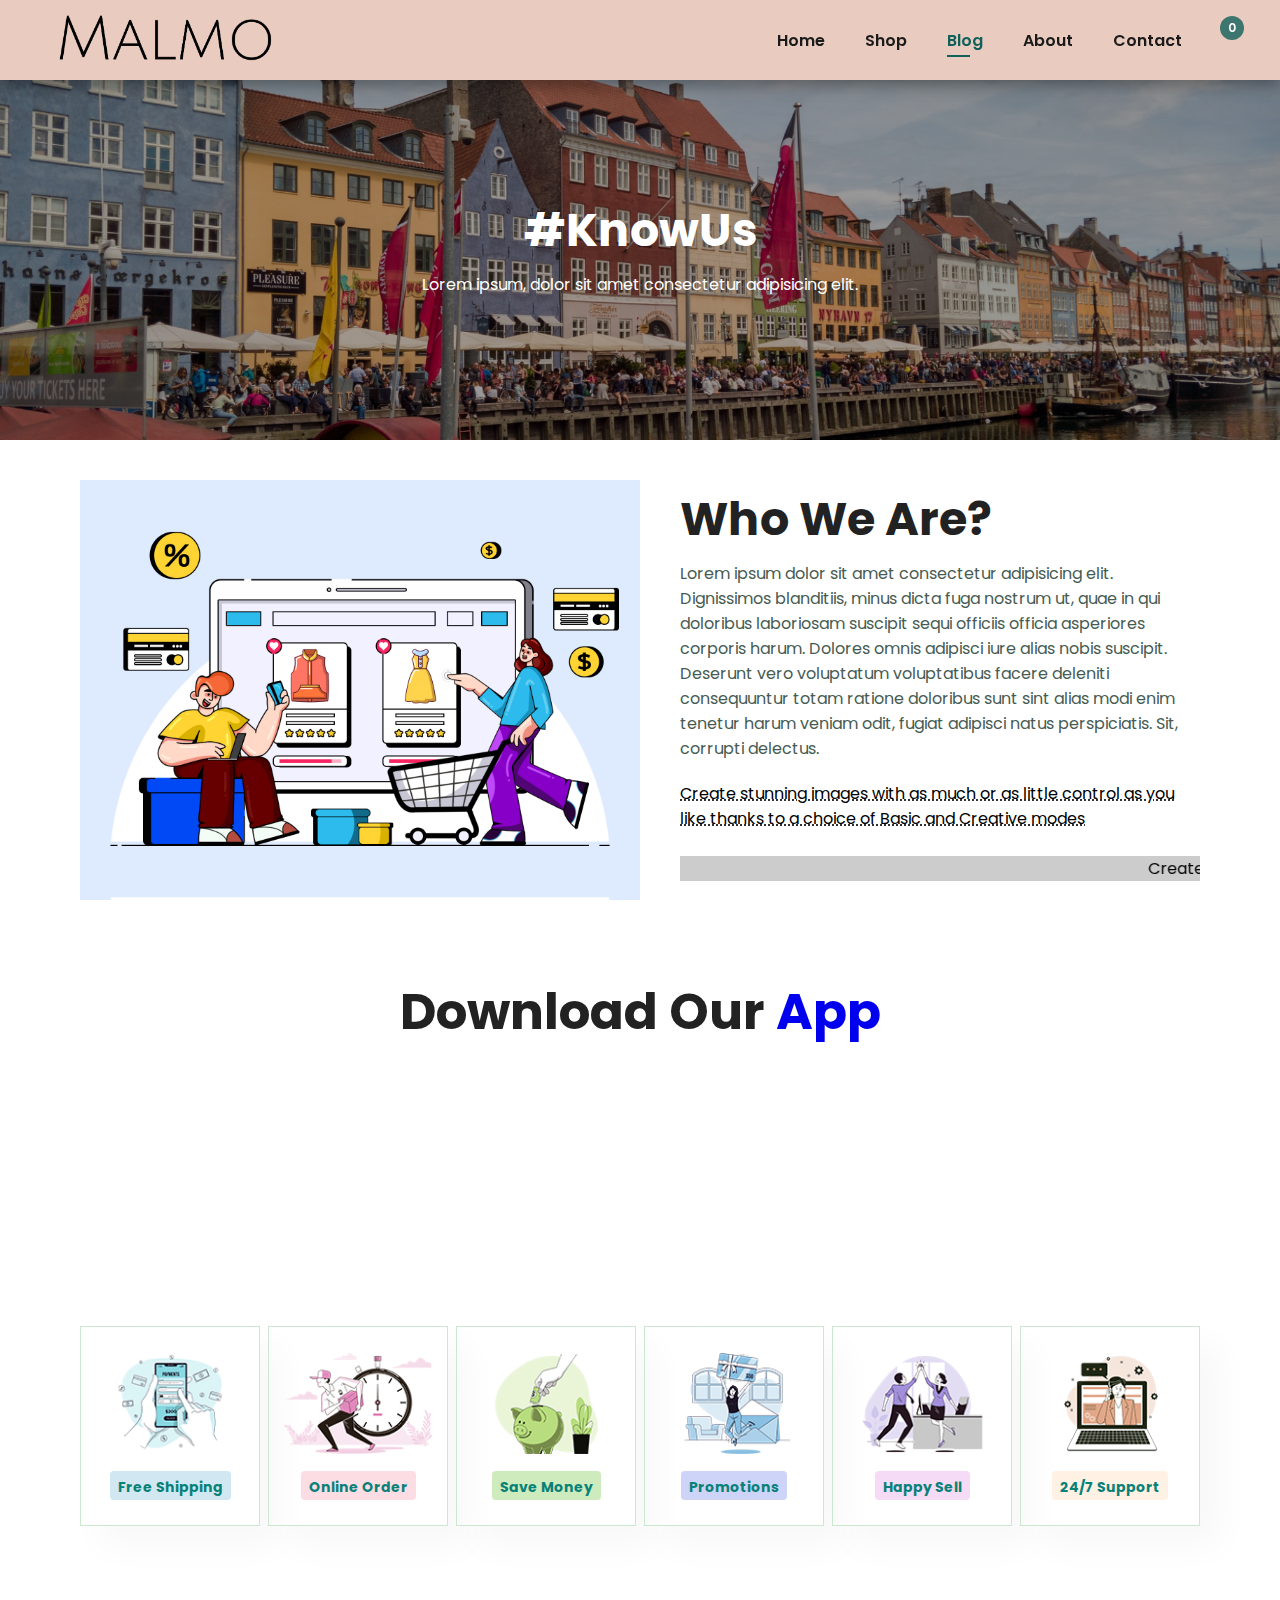
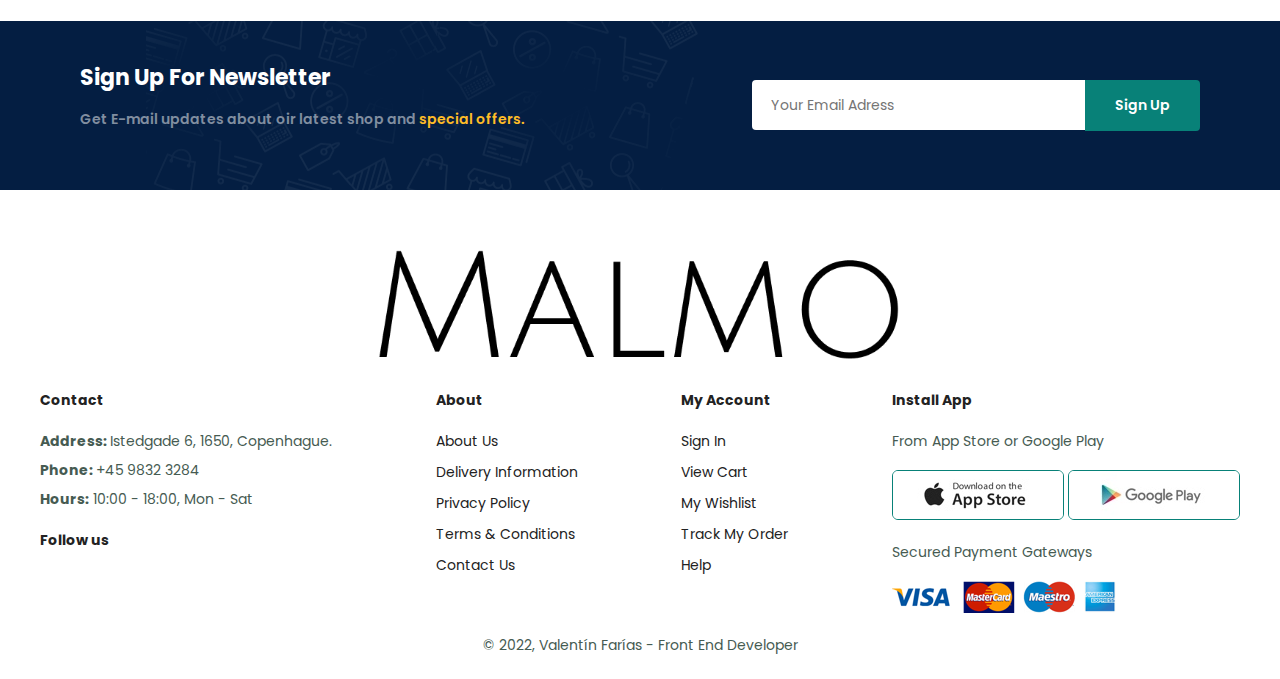
==== commit 05406991: "add assets folder - add cart page - work with localstorage" ====
--- a/pages/about.html
+++ b/pages/about.html
@@ -20,23 +20,77 @@
     <!-- NavBar Start -->
     <section id="header">
         <a class="imgL" href="#"> <img src="../img/logo/Malmo.png" class="logo" alt="Malmo Logo"></a>
-        <div>
-            <ul id="navbar">
-                <li><a href="../index.html">Home</a></li>
-                <li><a href="./shop.html">Shop</a></li>
-                <li><a href="./blog.html">Blog</a></li>
-                <li><a class="active" href="#">About</a></li>
-                <li><a href="./contact.html">Contact</a></li>
-                <li id="lg-bag"><a href="./cart.html"><i class="fa-solid fa-bag-shopping"></i></a></li>
-                <a href="#" id="close"><i class="fa-solid fa-xmark"></i></a>
-            </ul>
-        </div>
+        <ul id="navbar">
+            <li><a href="../index.html">Home</a></li>
+            <li><a href="./shop.html">Shop</a></li>
+            <li><a class="active"  href="./blog.html">Blog</a></li>
+            <li><a href="./about.html">About</a></li>
+            <li><a href="./contact.html">Contact</a></li>
+            <button id="bag" class="navbar-right normal" onclick="openBag()">
+                <li><a href="#"><i id="totalBag" class="fa fa-shopping-cart"></i><span id="numberOfProducts" class="badge">0</span></a></li>
+            </button>
+            <a href="#" id="close"><i class="fa-solid fa-xmark"></i></a>
+        </ul>
         <div id="mobile">
-            <a href="./pages/cart.html"><i class="fa-solid fa-bag-shopping"></i></a>
+            <button id="bag" class="navbar-right normal" onclick="openBag()">
+                <li><a href="#"><i id="totalBag" class="fa fa-shopping-cart"></i><span id="numberOfProducts" class="badge">0</span></a></li>
+            </button>
             <i id="bar" class="fas fa-outdent"></i>
         </div>
     </section>
     <!-- NavBar End -->
+    <!-- Body Start-->
+    <!-- Cart Start-->
+    <section id="cartContainer" class="cartContainer">
+        <!-- products of cart -->
+        <div id="shoppingCart" class="shopping-cart">
+            <div id="total" class="shopping-cart-header">
+                <span>Products: </span>
+                <div id="totalContainer" class="shopping-cart-total">
+                    <span class="lighter-text">Total:</span>
+                    <span id="totalCart" class="main-color-text">$0.00</span>
+                </div>
+            </div>
+            <!--end shopping-cart-header -->
+
+            <div id="items" class="cartEmpty">
+                <span>Your cart is empty</span>
+            </div>
+
+            <template id="template-shopping-cart">
+                <ul class="shopping-cart-items">
+                    <li class="clearfix">
+                        <div class="btnRemove">
+                            <button id="remove" class="normal remove"><img src="../img/icons/cancel.png" alt="delete" class="delete"></button>
+                        </div>
+                        <div class="imageProduct">
+                            <img src="./img/products/f1.jpg" alt="item1" id="imgCart"/>
+                        </div>
+                        <div class="productDetailsCart">
+                            <h6 class="item-name">Sunflowers Shirt</h6>
+                            <div id="priceContainerCart">
+                                <h4 id="cartCurrency" class="item-price">$ </h4>
+                                <h4 id="cartPrice" class="item-price">ff</h4>
+                            </div>
+                            <h6 id="cartSize" class="item-size">Size:</h6>
+                            <div class="quantity">
+                                <button class="subtractQuantity">-</button>
+                                <span class="item-quantity">01</span>
+                                <button class="addQuantity">+</button>
+                            </div>
+                        </div>
+                    </li>
+                </ul>
+            </template>
+            <div class="shopping-checkout">
+                <button id="closeBag" class="normal closeBag" onclick="closeBag()">Close</button>
+                <form action="../pages/cart.html">
+                    <button id="checkoutBag" type="submit" class="normal">Checkout</button>
+                </form>
+            </div>
+        </div>
+    </section>
+    <!-- Cart End -->
 
     <!-- Body Start-->
     <!-- Hero Image -->
@@ -167,7 +221,6 @@
         </div>
     </footer>
     <!-- Footer End -->
-    <script src="../index.js"></script>
-    <script src="../events.js"></script>
+    <script src="../assets/navbar.js"></script>
 </body>
 </html>--- a/styles/style.css
+++ b/styles/style.css
@@ -89,7 +89,7 @@
     justify-content: space-between;
     padding: 20px 8px;
     background-color: #E9CBBF;
-    box-shadow: 0 5px 15px rgba(0, 0, 0, 0.06);
+    box-shadow: 0 5px 15px rgba(0, 0, 0, 0.35);
     z-index: 999;
     position: sticky;
     top: 0;
@@ -114,6 +114,7 @@
     align-items: center;
     justify-content: center;
     padding: 0 20px 0 0;
+    margin: 0;
 }
 
 #navbar li {
@@ -146,6 +147,13 @@
     left: 20px;
 }
 
+#navbar #bag,
+#mobile #bag {
+    background-color: transparent;
+    padding: 5px;
+    color: #222;
+}
+
 #mobile {
     display: none;
     align-items: center;
@@ -154,8 +162,322 @@
 #close {
     display: none;
 }
+
+#cartContainer {
+    display: none;
+    visibility: hidden;
+}
 /* Header End */
 /* Home Page */
+    /* Cart Start */
+    .navbar-right {
+        float: right;
+    }
+
+    .navbar-right li {
+        display: inline;
+        padding-left: 20px;
+    }
+
+    .navbar-right li a {
+        color: #222;
+        text-decoration: none;
+    }
+    .navbar-right li a:hover {
+        color: black;
+    }
+
+    #cartContainer {
+        margin: auto;
+        width: 80%;
+        visibility: visible;
+    }
+
+    .badge {
+        background-color: rgba(18, 96, 90, 0.8);
+        border-radius: 50px;
+        width: 24px;
+        height: 24px;
+        color: white;
+        display: inline-block;
+        font-size: 12px;
+        line-height: 1.5;
+        padding: 3px 7px;
+        text-align: center;
+        vertical-align: middle;
+        white-space: nowrap;
+        position: absolute;
+        top: -15px;
+        right: 3px;
+    }
+
+    #cartContainer span.badge {
+        position: relative;
+    }
+
+    .shopping-cart {
+        margin: 20px 0;
+        float: right;
+        background: white;
+        width: 35vw;
+        max-height: 75vh;
+        position: fixed;
+        z-index: 100;
+        border-radius: 3px;
+        right: 8px;
+        top: 70px;
+        box-shadow: 0px 9px 12px rgb(0 0 0 / 35%);
+        overflow-y: scroll;
+    }
+
+    .shopping-cart::-webkit-scrollbar {
+        appearance: none;
+        color: rgba(0, 0, 0, 0.01);
+        background-color: rgba(0, 0, 0, 0.01);
+        position: absolute;
+        top: 0;
+        right: 0;
+    }
+
+    .shopping-cart::-webkit-scrollbar:vertical {
+        width: 5px;
+        color: rgba(0, 0, 0, 0.2);
+    }
+
+    .shopping-cart::-webkit-scrollbar-button:increment .shopping-cart::-webkit-scrollbar-button {
+        display: none;
+    }
+
+    .shopping-cart::-webkit-scrollbar:horizontal {
+        height: 5px;
+    }
+
+    .shopping-cart::-webkit-scrollbar-thumb {
+        background-color: rgba(34, 34, 34, 0.705);
+        border-radius: 20px;
+    }
+
+    .shopping-cart::-webkit-scrollbar-track {
+        border-radius: 10px;
+        color: rgba(0, 0, 0, 0.0);
+        background-color: rgba(0, 0, 0, 0.0);
+    }
+
+    .shopping-cart::-webkit-scrollbar-track-piece {
+        color: rgba(0, 0, 0, 0.0);
+        background-color: rgba(0, 0, 0, 0.0);
+    }
+
+    .shopping-cart .cartEmpty {
+        display: flex;
+        flex-direction: column;
+        align-items: center;
+        justify-content: center;
+        color: #8e8c8c;
+        padding: 0 20px;
+    }
+
+    .shopping-cart .cartEmpty span {
+        padding: 20px;
+    }
+
+    .shopping-cart-header {
+        border-bottom: 1px solid #E8E8E8;
+        display: flex;
+        justify-content: space-between;
+        align-items: center;
+        position: sticky;
+        top: 0;
+        padding: 20px 30px;
+        background-color: #fff;
+    }
+
+    .shopping-cart-total {
+        float: right;
+    }
+
+    .shopping-cart-items {
+        padding-top: 20px;
+        border-bottom: 1px solid #E8E8E8;
+    }
+
+    .shopping-cart-items li {
+        margin-bottom: 18px;
+        display: flex;
+        flex-direction: row;
+        flex-wrap: wrap;
+        justify-content: space-between;
+    }
+
+    .shopping-cart-items .clearfix .imageProduct {
+        width: 35%;
+        height: 100%;
+        padding: 20px;
+        margin-left: 10px;
+    }
+
+    .shopping-cart-items .clearfix .imageProduct img {
+        float: left;
+        margin-right: 12px;
+        width: 100%;
+        border-radius: 25px;
+    }
+
+    .shopping-cart-items .clearfix .productDetailsCart {
+        width: 45%;
+        padding-top: 20px;
+        display: flex;
+        flex-direction: column;
+        align-content: flex-start;
+        flex-wrap: wrap;
+    }
+
+    .shopping-cart-items .item-name {
+        display: block;
+        padding-bottom: 8px;
+        font-size: 16px;
+    }
+
+    .shopping-cart-items #priceContainerCart {
+        display: flex;
+    }
+
+    .shopping-cart-items .item-price {
+        color: #6394F8;
+        margin-right: 8px;
+        padding-bottom: 8px;
+    }
+
+    .shopping-cart-items #cartSize {
+        display: flex;
+        padding-bottom: 8px;
+        font-size: 16px;
+    }
+
+    .shopping-cart-items .item-quantity {
+        color: #ABB0BE;
+    }
+
+    .shopping-cart:after {
+        bottom: 100%;
+        left: 89%;
+        border: solid transparent;
+        content: " ";
+        height: 0;
+        width: 0;
+        position: absolute;
+        pointer-events: none;
+        border-bottom-color: white;
+        border-width: 8px;
+        margin-left: -8px;
+    }
+
+    .cart-icon {
+        color: #515783;
+        font-size: 24px;
+        margin-right: 7px;
+        float: left;
+    }
+
+    .shopping-cart-items .button {
+        background: #6394F8;
+        color:white;
+        text-align: center;
+        padding: 12px;
+        text-decoration: none;
+        display: block;
+        border-radius: 3px;
+        font-size: 16px;
+        margin: 25px 0 15px 0;
+    }
+    .shopping-cart-items .button :hover {
+        background: lighten(#6394F8, 3%);
+    }
+
+    .shopping-cart-items .clearfix:after {
+        content: "";
+        display: table;
+        clear: both;
+    }
+
+    .shopping-cart-items .clearfix .btnRemove {
+        width: 5%;
+        display: flex;
+        flex-direction: column;
+        justify-content: center;
+        align-items: flex-start;
+    }
+
+    .shopping-cart-items .clearfix .btnRemove button {
+        color: #088178;
+        width: 36px;
+        height: 36px;
+        background-color: transparent;
+        display: flex;
+        flex-direction: row;
+        justify-content: center;
+        align-items: center;
+        padding: 0;
+        margin: 10px;
+        align-content: center;
+    }
+
+    .shopping-cart-items .clearfix .productDetailsCart .quantity .subtractQuantity {
+        padding: 5px 10px;
+        background-color: rgb(179, 36, 36);
+        border-radius: 4px;
+        outline: none;
+        cursor: pointer;
+        color: #fff;
+        border: none;
+    }
+
+    .shopping-cart-items .clearfix .productDetailsCart .quantity .addQuantity {
+        padding: 5px 10px;
+        background-color: rgb(9, 97, 9);
+        border-radius: 4px;
+        outline: none;
+        cursor: pointer;
+        color: #fff;
+        border: none;
+    }
+
+    .shopping-cart-items .clearfix .productDetailsCart .quantity .item-quantity {
+        padding: 5px;
+        margin: 5px;
+    }
+
+    .shopping-cart .shopping-checkout {
+        display: flex;
+        justify-content: space-between;
+        align-items: center;
+        border-top: 1px solid #E8E8E8;
+        position: sticky;
+        bottom: 0;
+        padding: 10px 30px;
+        background-color: #fff;
+    }
+
+    .shopping-cart .shopping-checkout #closeBag {
+        padding: 10px;
+        margin: 0;
+        width: 30%;
+        color: #222;
+        transition: 0.3s;
+    }
+
+    .shopping-cart .shopping-checkout form {
+        width: 30%;
+    }
+
+    .shopping-cart .shopping-checkout #checkoutBag {
+        padding: 10px;
+        margin: 0;
+        width: 100%;
+        color: #222;
+        transition: 0.3s;
+    }
+    /* Cart End */
     /* Hero Image */
     #hero {
         background-image: url("../img/hero.png");
@@ -257,6 +579,20 @@
         justify-content: space-between;
         padding-top: 20px;
         flex-wrap: wrap;
+    }
+
+    #product1 .pro-container #cards {
+        display: flex;
+        flex-wrap: wrap;
+        justify-content: space-between;
+        padding-top: 20px;
+    }
+
+    #product1 .pro-container #cardsArrivals {
+        display: flex;
+        flex-wrap: wrap;
+        justify-content: space-between;
+        padding-top: 20px;
     }
 
     #product1 .pro {
@@ -281,6 +617,10 @@
         width: 100%;
         border-radius: 20px;
     }
+    
+    #product1 .pro img.imgOtherPage {
+        display: none;
+    }
 
     #product1 .pro .des {
         text-align: start;
@@ -303,24 +643,33 @@
         color: rgb(243, 181, 25);
     }
 
-    #product1 .pro .des h4 {
-        padding-top: 7px;
-        font-size: 18px;
-        font-weight: 700;
+    #product1 .pro .des #priceContainerFeatures {
+        display: flex;
+        width: 100%;
+    }
+
+    #product1 .pro .des #priceContainerFeatures h4 {
+    padding-top: 7px;
+    padding-right: 5px;
+    font-size: 18px;
+    font-weight: 700;
+    color: #088178;
+    }
+
+    #product1 .pro #btnOpenPopUp button {
+        padding: 15px;
+        width: 60%;
+        height: 100%;
+        border: 1px solid #088178;
         color: #088178;
-    }
-
-    #product1 .pro .cart {
-        width: 40px;
-        height: 40px;
-        line-height: 40px;
-        border-radius: 50px;
-        background-color: #e8f6ea;
-        color: #088178;
-        border: 1px solid #cce7d0;
-        position: absolute;
-        bottom: 22px;
-        right: 20px;
+        line-height: 10px;
+        text-transform: uppercase;
+    }
+
+    #product1 .pro #btnOpenPopUp button:hover {
+        color: #fff;
+        background-color: #088178;
+        border: 1px solid #088178;
     }
     /* Products End */
     /* Banner Start */
@@ -659,64 +1008,228 @@
     /* Pagination End */
 /* Shop Page End */
 /* Single Product Start */
-    #prodetails {
-        display: flex;
-        margin-top: 20px;
-    }
-
-    #prodetails .single-pro-image {
-        width: 40%;
-        margin-right: 50px;
-    }
-
-    .small-img-group {
-        display: flex;
-        justify-content: space-between;
-    }
-
-    .small-img-col {
-        flex-basis: 24%;
+    #modalConfirm {
+        display: none;
+    }
+
+    #modalAdd.modal {
+        display: none;
+        background: rgba(0, 0, 0, 0.35);
+        width: 100%;
+        height: 100%;
+        top: 0;
+        left: 0;
+        position: fixed;
+        padding: 100px 80px 25px;
+        justify-content: center;
+        align-items: center;
+        z-index: 100;
+        align-content: center;
+    }
+
+    #modalAdd .modalContainer {
+        width: 90%;
+        height: 90%;
+        background-color: #E9CBBF;
+        padding: 45px 60px;
+        display: flex;
+        border-radius: 10px;
+        position: relative;
+        align-items: center;
+    }
+
+    #modalAdd .modalContainer .closeModal {
+        background-color: #E9CBBF;
+        width: 36px;
+        height: 36px;
+        display: flex;
+        justify-content: center;
+        align-items: center;
+        color: #222;
+        position: absolute;
+        top: 30px;
+        right: 40px;
+        font-size: 28px;
         cursor: pointer;
     }
 
-    #prodetails .single-pro-details {
-        width: 60%;
-        padding-top: 30px;
-    }
-
-    #prodetails .single-pro-details h4 {
-        padding: 40px 0 20px 0;
-    }
-
-    #prodetails .single-pro-details h2 {
-        font-size: 26px;
-    }
-
-    #prodetails .single-pro-details select {
-        display: block;
+    #modalAdd .modalContainer .closeModal i.closeModal {
+    position: absolute;
+    top: 0;
+    right: 0px;
+    cursor: pointer;
+    }
+
+    #modalAdd .modalContainer .single-pro-details {
+        width: 100%;
+        height: 100%;
+        text-align: justify;
+        display: grid;
+        grid-template-columns: 50% auto;
+        grid-template-rows: auto;
+        align-items: center;
+        justify-items: center;
+    }
+
+    #modalAdd .modalContainer .single-pro-details .imageProduct {
+        width: 85%;
+        height: 100%;
+        grid-column: 1 / 2;
+        grid-row: 1 / 8;
+        display: flex;
+    }
+
+    #modalAdd .modalContainer .single-pro-details #cartImage {
+    min-width: 300px;
+    max-width: 400px;
+    min-height: 500px;
+    max-height: 600px;
+    border-radius: 10px;
+    }
+
+    #modalAdd .modalContainer .single-pro-details h6 {
+        font-weight: 700;
+        font-size: 16px;
+        width: 100%;
+        height: 100%;
+        grid-column: 2/ 4;
+        display: grid;
+        align-items: center;
+    }
+
+    #modalAdd .modalContainer .single-pro-details h4 {
+        font-size: 28px;
+        width: 100%;
+        height: 100%;
+        grid-column: 2/4;
+        grid-row: 2/3;
+        display: grid;
+        align-items: center;
+    }
+
+    #modalAdd .modalContainer .single-pro-details #priceContainerModal {
+        grid-column: 2/4;
+        grid-row: 3 / 4;
+        display: flex;
+        width: 100%;
+        height: 100%;
+    }
+
+    #modalAdd .modalContainer .single-pro-details #priceContainerModal h2 {
+        font-size: 30px;
+        margin-bottom: 5px;
+        width: 100%;
+        height: 100%;
+        grid-column: 2 / 4;
+        grid-row: 3 / 4;
+        display: grid;
+        align-items: center;
+    }
+
+    #modalAdd .modalContainer .single-pro-details #priceContainerModal h2#currencyModal {
+        width: 8%;
+    }
+
+    #modalAdd .modalContainer .single-pro-details .selectSize {
+        width: 100%;
+        height: 100%;
+        grid-column: 2/ 3;
+        display: flex;
+        align-items: center;
+    }
+
+    #modalAdd .modalContainer .single-pro-details .selectSize select {
         padding: 5px 10px;
-        margin-bottom: 10px;
-    }
-
-    #prodetails .single-pro-details input {
-        width: 50px;
-        height: 47px;
-        padding-left: 10px;
-        font-size: 16px;
-        margin-right: 10px;
-    }
-
-    #prodetails .single-pro-details input:focus {
-        outline: none;
-    }
-
-    #prodetails .single-pro-details button {
+        background-color: transparent;
+        font-size: 18px;
+        font-weight: 500;
+        border-radius: 10px;
+        width: 85%;
+    }
+
+    #modalAdd .modalContainer .single-pro-details button {
         background-color: #088178;
         color: #fff;
-    }
-
-    #prodetails .single-pro-details span {
+        height: 70%;
+        width: 100%;
+        grid-column: 2 / 3;
+        grid-row: 5 / 6;
+        display: grid;
+        align-items: center;
+    }
+
+    #modalAdd .modalContainer .single-pro-details h4.proDetails {
+        font-size: 28px;
+        width: 100%;
+        height: 100%;
+        grid-column: 2 / 4;
+        grid-row: 6 / 7;
+        display: grid;
+        align-items: center;
+    }
+
+    #modalAdd .modalContainer .single-pro-details span {
         line-height: 25px;
+        display: grid;
+        align-items: center;
+        grid-column: 2/4;
+        grid-row: 7 / 8;
+    }
+
+    #modalAdd .modalContainer .single-pro-details .quantityModal {
+        width: 100%;
+        height: 100%;
+        grid-column: 3 / 4;
+        grid-row: 4 / 5;
+        display: flex;
+        align-content: center;
+        align-items: center;
+        flex-direction: row;
+        justify-content: flex-start;
+    }
+
+    #modalAdd .modalContainer .single-pro-details .quantityModal h6 {
+        font-weight: 700;
+        font-size: 16px;
+        width: 32%;
+        height: 100%;
+        grid-column: 2/ 4;
+        display: grid;
+        align-items: center;
+    }
+
+    #modalAdd .modalContainer .single-pro-details .quantityModal .subtractQuantityModal {
+        padding: 5px 10px;
+        background-color: rgb(179, 36, 36);
+        border-radius: 4px;
+        outline: none;
+        cursor: pointer;
+        color: #fff;
+        border: none;
+        margin: 0;
+        width: 40px;
+        height: 40px;
+    }
+
+    #modalAdd .modalContainer .single-pro-details .quantityModal .addQuantityModal {
+        padding: 5px 10px;
+        background-color: rgb(9, 97, 9);
+        border-radius: 4px;
+        outline: none;
+        cursor: pointer;
+        color: #fff;
+        border: none;
+        width: 40px;
+        margin: 0px;
+        height: 40px;
+    }
+
+    #modalAdd .modalContainer .single-pro-details .quantityModal .itemQuantityModal {
+        padding: 5px 10px;
+        width: 40px;
+        height: 40px;
+        font-size: 22px;
+        text-align: center;
     }
 /* Single Product End */
 
@@ -796,7 +1309,8 @@
 /* About Page Start*/
     /* Hero Image Start */
     #page-header.about-header {
-        background-image: url('../img/about/banner.png');
+        background-image: url('../img/about/banner2.png');
+        background-position: center;
     }
     /* Hero Image End */
     /* Content About Start */
@@ -834,6 +1348,9 @@
 /* About Page End*/
 
 /* Contact Page Start*/
+    #page-header.contactHero {
+        background-image: url('../img/about/bannerContact.png');
+    }
     /* Map Section Start */
     #contact-details {
         display: flex;
@@ -946,6 +1463,9 @@
     /* Form Section End */
 /* Contact Page End*/
 /* Cart Page Start*/
+    #page-header.cartHero {
+        background-image: url('../img/about/bannerCart.png');
+    }
     /* Products Table Start */
     #cart {
         overflow-x: auto;
@@ -955,10 +1475,12 @@
         border-collapse: collapse;
         table-layout: fixed;
         white-space: nowrap;
+        box-shadow: 0 10px 20px rgb(0 0 0 / 15%);
     }
 
     #cart table img {
-        width: 70px;
+        width: 50px;
+        border-radius: 5px;
     }
 
     #cart table td:nth-child(1) {
@@ -999,6 +1521,7 @@
         text-transform: uppercase;
         font-size: 14px;
         padding: 18px 0;
+        text-align: center;
     }
 
     #cart table tbody tr td {
@@ -1007,6 +1530,73 @@
 
     #cart table tbody td {
         font-size: 14px;
+    }
+
+    #cart table tbody td button#remove {
+        width: 100%;
+        display: flex;
+        align-items: center;
+        align-content: center;
+        justify-content: center;
+    }
+
+    #cart table img.delete {
+        width: 24px;
+    }
+
+    #cart table tbody td input#quantity {
+        width: 50px;
+        height: 38px;
+        text-align: center;
+    }
+
+    #cart table tbody tr td#subtotalProductToPay {
+        text-align: center;
+    }
+
+    #cart table tbody td div#empty {
+        position: absolute;
+        right: 45%;
+        left: 45%;
+    }
+
+    #cart table tbody td #empty span {
+        color: gray;
+        font-size: 16px;
+    }
+
+    .shoppingCartItemsContainer .quantity button.subtractQuantity {
+        padding: 5px 10px;
+        background-color: rgb(179, 36, 36);
+        border-radius: 4px;
+        outline: none;
+        cursor: pointer;
+        color: #fff;
+        border: none;
+        margin: 0;
+        width: 35px;
+        height: 35px;
+    }
+
+    .shoppingCartItemsContainer .quantity button.addQuantity {
+        padding: 5px 10px;
+        background-color: rgb(9, 97, 9);
+        border-radius: 4px;
+        outline: none;
+        cursor: pointer;
+        color: #fff;
+        border: none;
+        width: 35px;
+        height: 35px;
+        margin: 0px;
+    }
+
+    .shoppingCartItemsContainer .quantity span.item-quantity {
+        padding: 5px 10px;
+        width: 35px;
+        height: 35px;
+        font-size: 14px;
+        text-align: center;
     }
     /* Products Table End */
     /* Apply Coupon Start */
@@ -1019,6 +1609,23 @@
     #coupon {
         width: 50%;
         margin-bottom: 30px;
+        background-image: url(../img/banner/b17.jpg);
+        background-position: right;
+        display: flex;
+        flex-direction: column;
+        align-items: flex-start;
+        justify-content: flex-end;
+        padding: 30px;
+        box-shadow: 0 10px 20px rgb(0 0 0 / 15%);
+    }
+
+    #coupon h2 {
+        color: white;
+        padding-bottom: 15px;
+    }
+
+    #coupon .inputCoupon {
+        width: 100%;
     }
 
     #coupon h3,
@@ -1029,7 +1636,7 @@
     #coupon input {
         padding: 10px 20px;
         outline: none;
-        width: 60%;
+        width: 70%;
         margin-right: 10px;
         border: 1px solid #e2e9e1;
     }
@@ -1041,11 +1648,16 @@
         padding: 12px 20px;
     }
 
+    #coupon button {
+        width: 25%;
+    }
+
     #subtotal {
         width: 50%;
         margin-bottom: 30px;
         border: 1px solid #e2e9e1;
         padding: 30px;
+        box-shadow: 0 10px 20px rgb(0 0 0 / 15%);
     }
 
     #subtotal table{
@@ -1070,7 +1682,7 @@
     }
     /* Navbar Start */
     #header {
-        padding: 10px 30px;
+        padding: 15px;
     }
 
     #navbar {
@@ -1091,6 +1703,7 @@
 
     #navbar.active {
         right: 0;
+        z-index: 9999;
     }
 
     #navbar li{
@@ -1106,7 +1719,11 @@
     #mobile i {
         color: #1a1a1a;
         font-size: 24px;
-        padding-left: 20px;
+        padding: 0 30px;
+    }
+
+    #mobile #bar {
+        padding: 0;
     }
 
     #close {
@@ -1130,12 +1747,36 @@
     img.logo {
         width: 90%;
     }
+
+    #mobile #numberOfProducts {
+        right: 70px;
+        top: 12px;
+    }
+
+    #bag li {
+        display: none;
+    }
+
+    .shopping-cart {
+        width: 100%;
+        top: 78px;
+        right: 0;
+        margin: 0;
+    }
+
+    .shopping-cart-items .clearfix .imageProduct {
+        padding: 5px;
+    }
+
+    .shopping-cart-items .clearfix .productDetailsCart {
+        padding-top: 5px;
+    }
     /* Navbar End */
 /* Home Page Start */
     /* Hero Start */
     #hero {
         padding: 0 15px;
-        background-position: 65%;
+        background-position: 60%;
     }
 
     #hero h2 {
@@ -1148,7 +1789,7 @@
     /* Hero End */
     /* Cards Start */
     #feature {
-        justify-content: space-between;
+        justify-content: space-around;
     }
 
     #feature .fe-box {
@@ -1160,7 +1801,94 @@
     #product1 .pro {
         width: 100%;
     }
+
+    #product1 .pro-container #cards {
+        padding: 0;
+    }
     /* Products End */
+    /* Modal Start */
+    #modalAdd.modal {
+        padding: 105px 20px 20px 20px;
+    }
+
+    #modalAdd .modalContainer {
+        width: 100%;
+        height: 100%;
+        padding: 30px;
+        display: flex;
+        flex-direction: column;
+        align-items: flex-end;
+    }
+
+    #modalAdd .modalContainer .closeModal {
+        background-color: transparent;
+        top: 12px;
+        right: 12px;
+    }
+
+    #modalAdd .modalContainer .single-pro-details {
+        display: flex;
+        flex-direction: column;
+        flex-wrap: nowrap;
+        align-items: center;
+    }
+
+    #modalAdd .modalContainer .single-pro-details .imageProduct {
+        width: 100%;
+        display: flex;
+        justify-content: center;
+        align-items: center;
+        padding-top: 10px;
+    }
+
+    #modalAdd .modalContainer .single-pro-details #cartImage {
+        min-width: 50%;
+        max-width: 95%;
+        min-height: 50%;
+        max-height: 95%;
+    }
+
+    #modalAdd .modalContainer .single-pro-details h6,
+    #modalAdd .modalContainer .single-pro-details h4,
+    #modalAdd .modalContainer .single-pro-details #priceContainerModal {
+        padding-left: 15px;
+    }
+
+    #modalAdd .modalContainer .single-pro-details .selectSize {
+        padding-left: 15px;
+        display: flex;
+        justify-content: center;
+    }
+
+    #modalAdd .modalContainer .single-pro-details .selectSize select {
+        width: 100%;
+        margin-right: 16px;
+    }
+
+    #modalAdd .modalContainer .single-pro-details .quantityModal {
+        display: flex;
+        justify-content: center;
+        padding: 10px 0;
+    }
+
+    #modalAdd .modalContainer .single-pro-details .quantityModal h6 {
+        display: none;
+    }
+
+    #modalAdd .modalContainer .single-pro-details h4.proDetails {
+        display: none;
+    }
+
+    #modalAdd .modalContainer .single-pro-details span {
+        display: none;
+    }
+
+    #modalAdd .modalContainer .single-pro-details .quantityModal .itemQuantityModal {
+        display: flex;
+        justify-content: center;
+        align-items: center;
+    }
+    /* Modal End */
     /* Banner Start */
     #banner {
         margin: 10px 0;
@@ -1394,7 +2122,7 @@
     /* Apply Coupon End */
 /* Cart Page End */
 }
-@media (min-width: 481px) and (max-width: 799px) {
+@media (min-width: 481px) and (max-width: 768px) {
     .section-p1 {
         padding: 40px 40px;
     }
@@ -1417,10 +2145,20 @@
 
     #navbar.active {
         right: 0;
+        z-index: 9999;
+    }
+
+    #navbar #bag {
+        display: none;
     }
 
     #navbar li{
         margin-bottom: 25px;
+    }
+
+    .badge {
+        top: 14px;
+        right: 76px;
     }
 
     #mobile {
@@ -1455,6 +2193,12 @@
     img.logo {
         width: 90%;
     }
+
+    .shopping-cart {
+        width: 62%;
+        top: 60px;
+        right: 0;
+    }
 /* Navbar End */
 /* Home Page Start*/
     /* Hero Start */
@@ -1466,7 +2210,7 @@
     /* Hero End */
     /* Cards Start */
     #feature {
-        justify-content: center;
+        justify-content: space-evenly;
     }
 
     #feature .fe-box {
@@ -1474,14 +2218,106 @@
     }
     /* Cards End */
     /* Products Start */
-    #product1 .pro-container {
-        justify-content: center;
+    #product1 .pro-container #cards,
+    #product1 .pro-container #cardsArrivals {
+        justify-content: space-evenly;
     }
 
     #product1 .pro {
         margin: 15px;
     }
     /* Products End */
+    /* Modal Start */
+    #modalAdd .modalContainer {
+        width: 100%;
+        padding: 45px 60px 30px 60px;
+    }
+
+    #modalAdd .modalContainer .closeModal {
+        top: 15px;
+        right: 20px;
+    }
+
+    #modalAdd .modalContainer .single-pro-details {
+        display: flex;
+        flex-direction: row;
+        flex-wrap: wrap;
+        align-items: center;
+        justify-content: center;
+    }
+
+    #modalAdd .modalContainer .single-pro-details .imageProduct {
+        width: 100%;
+        height: 60%;
+        justify-content: center;
+    }
+
+    #modalAdd .modalContainer .single-pro-details #cartImage {
+        min-width: 65%;
+        max-width: 100%;
+        min-height: 65%;
+        max-height: 100%;
+    }
+
+    #modalAdd .modalContainer .single-pro-details h6 {
+        width: 100%;
+        height: auto;
+        margin-top: 22px;
+        text-align: center;
+    }
+
+    #modalAdd .modalContainer .single-pro-details h4 {
+        height: auto;
+        margin: 10px 0 0 0;
+        text-align: center;
+    }
+
+    #modalAdd .modalContainer .single-pro-details #priceContainerModal {
+        height: auto;
+    }
+
+    #modalAdd .modalContainer .single-pro-details #priceContainerModal h2#currencyModal {
+        width: 75%;
+        text-align: end;
+    }
+
+    #modalAdd .modalContainer .single-pro-details .selectSize {
+        height: auto;
+        width: 40%;
+    }
+
+    #modalAdd .modalContainer .single-pro-details .selectSize select {
+        width: 100%;
+    }
+
+    #modalAdd .modalContainer .single-pro-details .quantityModal {
+        height: auto;
+        width: 50%;
+        margin-left: 35px;
+    }
+
+    #modalAdd .modalContainer .single-pro-details .quantityModal h6 {
+        margin: 0;
+        margin-right: 10px;
+    }
+
+    #modalAdd .modalContainer .single-pro-details h4.proDetails,
+    #modalAdd .modalContainer .single-pro-details span {
+        display: none;
+    }
+
+    #modalAdd .modalContainer .single-pro-details .quantityModal .itemQuantityModal {
+        display: flex;
+        justify-content: center;
+        align-items: center;
+    }
+
+    #modalAdd .modalContainer .single-pro-details button {
+        width: 80%;
+        height: auto;
+        margin-top: 15px;
+    }
+    /* Modal End */
     /* Banner Start */
     #banner {
         height: 25vh;
@@ -1505,8 +2341,9 @@
     }
 
     #sm-banner .banner-box {
-        min-width: 100%;
+        min-width: 97.5%;
         height: 30vh;
+        margin: 10px;
         background-position: bottom;
     }
 
@@ -1516,8 +2353,8 @@
     }
 
     #banner3 .banner-box {
-        width: 33.3%;
-        margin-bottom: 0;
+        width: 30.7%;
+        margin: 10px;
     }
     /* Call to action End */
     /* Newsletter Start */
@@ -1596,4 +2433,245 @@
     /* Form Section End */
 /* Contact Page End */
 }
+
+@media (min-width: 769px) and (max-width: 920px) {
+    .section-p1 {
+        padding: 35px 70px;
+    }
+
+    /* Cart Start */
+    .shopping-cart {
+        width: 65%;
+        top: 60px;
+        right: 0;
+    }
+
+    .shopping-cart-items .clearfix .productDetailsCart {
+        padding-top: 38px;
+    }
+    /* Cart End */
+
+    #hero {
+        background-position: top 25% right 40%;
+    }
+
+    #product1 .pro-container #cards {
+        justify-content: space-around;
+        padding: 0;
+    }
+
+    #product1 .pro-container #cardsArrivals {
+        justify-content: space-around;
+        padding: 0;
+    }
+    /* Modal Start */
+    #modalAdd.modal {
+        padding: 100px 40px 25px;
+    }
+
+    #modalAdd .modalContainer {
+        width: 100%;
+        padding: 45px;
+    }
+
+    #modalAdd .modalContainer .single-pro-details {
+        display: flex;
+        flex-direction: column;
+        justify-content: space-between;
+        align-items: center;
+        align-content: center;
+    }
+
+    #modalAdd .modalContainer .single-pro-details .imageProduct {
+        width: 85%;
+        height: 62%;
+        display: flex;
+        align-items: flex-start;
+        justify-content: center;
+    }
+
+    #modalAdd .modalContainer .single-pro-details #cartImage {
+        max-width: 100%;
+        max-height: 100%;
+    }
+
+    #modalAdd .modalContainer .single-pro-details h6 {
+        height: auto;
+        width: 90%;
+        justify-content: center;
+        margin-top: 10px;
+    }
+
+    #modalAdd .modalContainer .single-pro-details h4 {
+        height: auto;
+        width: 90%;
+        justify-content: center;
+    }
+
+    #modalAdd .modalContainer .single-pro-details #priceContainerModal {
+        width: 90%;
+        height: auto;
+        justify-content: center;
+    }
+
+    #modalAdd .modalContainer .single-pro-details #priceContainerModal h2#currencyModal {
+        width: auto;
+        height: auto;
+        margin: 0 5px 0 0;
+    }
+
+    #modalAdd .modalContainer .single-pro-details #priceContainerModal h2 {
+        width: auto;
+        height: auto;
+        margin: 0;
+    }
+
+    #modalAdd .modalContainer .single-pro-details .selectSize {
+        width: 41%;
+        height: auto;
+        justify-content: center;
+        margin-bottom: 10px;
+    }
+
+    #modalAdd .modalContainer .single-pro-details button {
+        width: 40%;
+        height: 8%;
+    }
+
+    #modalAdd .modalContainer .single-pro-details h4.proDetails,
+    #modalAdd .modalContainer .single-pro-details span {
+        display: none;
+    }
+
+    #modalAdd .modalContainer .single-pro-details .quantityModal {
+        height: auto;
+        width: 50%;
+        justify-content: center;
+        align-content: center;
+        margin-bottom: 10px;
+    }
+
+    #modalAdd .modalContainer .single-pro-details .quantityModal h6 {
+        padding: 0;
+        margin: 0;
+    }
+
+    #modalAdd .modalContainer .single-pro-details .quantityModal .itemQuantityModal {
+        display: flex;
+        align-items: center;
+        justify-content: center;
+    }
+    /* Modal End */
+    /* Banner Start */
+    #sm-banner {
+        padding: 10px 70px;
+    }
+
+    #sm-banner .banner-box {
+        width: 100%;
+        margin-bottom: 10px;
+    }
+
+    #sm-banner .banner-box2 {
+        margin-bottom: 0;
+    }
+
+    #banner3 {
+        padding: 0 70px;
+    }
+
+    #banner3 .banner-box {
+        width:49%;
+    }
+
+    #banner3 .banner-box3 {
+        background-image: url('../img/banner/b18.jpg');
+        width: 100%;
+    }
+    /* Banner End */
+    /* Newsletter Start */
+    #newsletter {
+        justify-content: center;
+    }
+
+    #newsletter .news-text {
+        display: flex;
+        flex-direction: column;
+        align-items: center;
+    }
+    #newsletter .form {
+        display: flex;
+        width: 65%;
+    }
+    /* Newsletter End */
+    /* footer Start */
+    footer h4 .usFollow {
+        padding-bottom: 10px;
+    }
+
+    footer .follow {
+        margin-bottom: 10px;
+    }
+    /* footer End */
+}
+
+@media (min-width: 921px) and (max-width: 1024px) {
+    .shopping-cart {
+        width: 45%;
+    }
+
+    #feature {
+        display: flex;
+        align-items: center;
+        justify-content: center;
+        flex-wrap: wrap;
+    }
+
+    #feature .fe-box {
+        margin: 15px 30px;
+    }
+
+    #product1 .pro-container #cards {
+        justify-content: center;
+    }
+
+    #product1 .pro {
+        margin: 15px;
+    }
+
+    #sm-banner {
+        padding: 15px 80px;
+    }
+
+    #sm-banner .banner-box {
+        width: 100%;
+        margin-bottom: 15px;
+    }
+
+    #banner3 .banner-box {
+        width: 30%;
+        margin: 0;
+    }
+
+    #modalAdd .modalContainer {
+        width: 100%;
+    }
+
+    #modalAdd .modalContainer .single-pro-details {
+        justify-items: start;
+        grid-template-columns: 50% 25% 25%;
+    }
+
+    #modalAdd .modalContainer .single-pro-details #cartImage {
+        max-width: 100%;
+        min-width: 80%;
+        min-height: 80%;
+        max-height: 100%;
+    }
+
+    #modalAdd .modalContainer .single-pro-details .quantityModal h6 {
+        display: none;
+    }
+}
+
 /* End MediaQuery */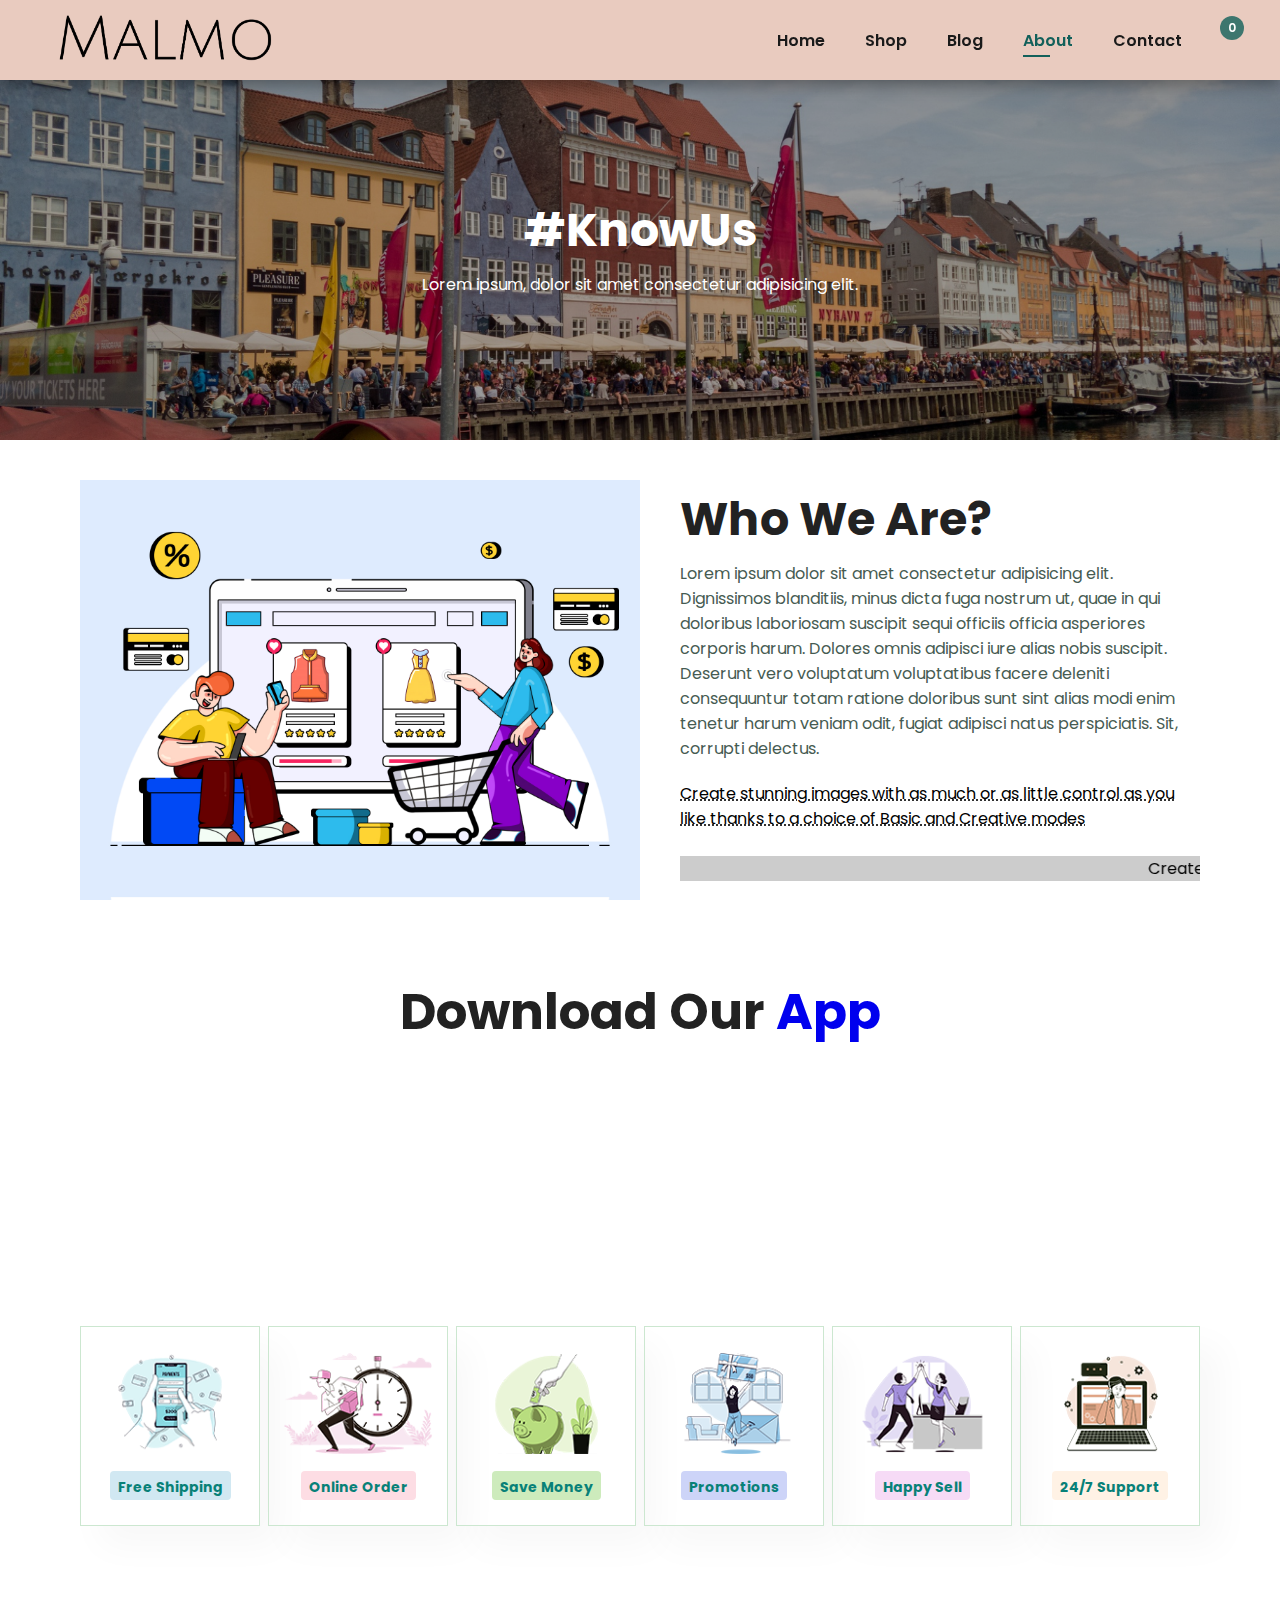
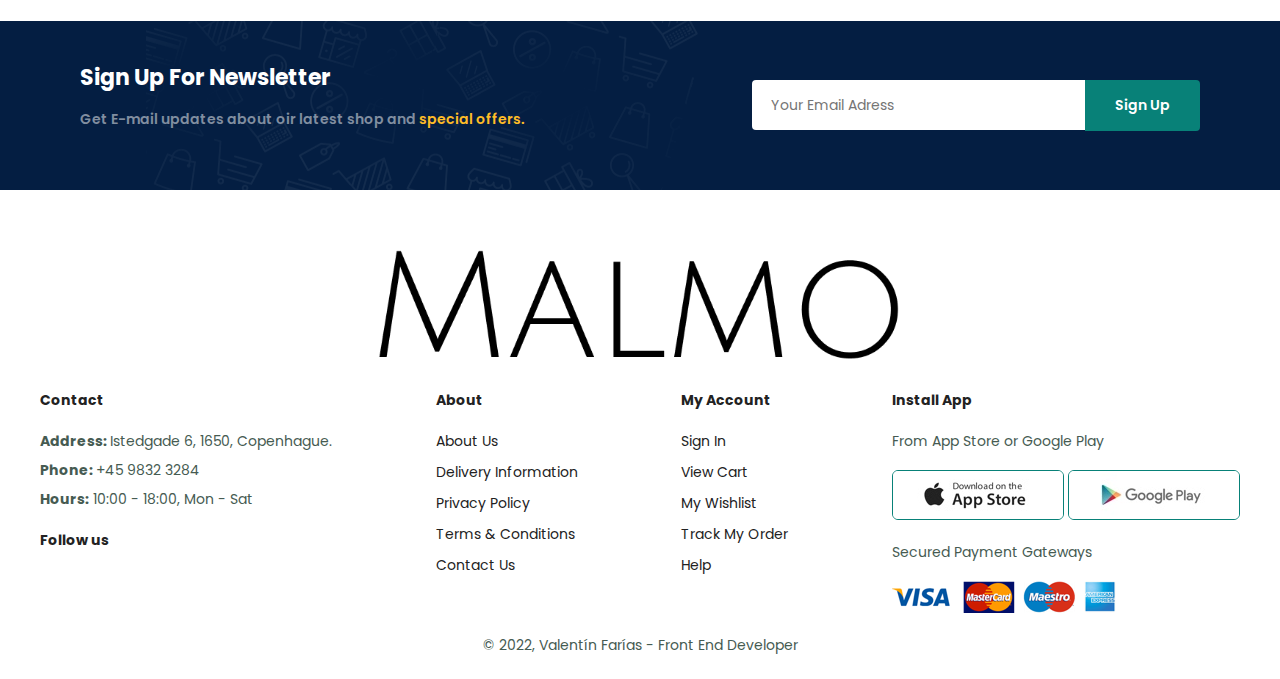
==== commit 4015eef1: "fixed cart in pages about blog and contact" ====
--- a/pages/about.html
+++ b/pages/about.html
@@ -13,6 +13,7 @@
     <!-- Fontawesome -->
     <link rel="stylesheet" href="https://cdnjs.cloudflare.com/ajax/libs/font-awesome/6.1.2/css/all.css" integrity="sha512-9nqhm3FWfB00id4NJpxK/wV1g9P2QfSsEPhSSpT+6qrESP6mpYbTfpC+Jvwe2XY27K5mLwwrqYuzqMGK5yC9/Q==" crossorigin="anonymous" referrerpolicy="no-referrer" />
     <!-- stylesheets -->
+    <link rel="icon" href="../img/logo/IconMalmo.png">
     <link rel="stylesheet" href="../styles/style.css">
     <title>About Us - Malmö Clothes</title>
 </head>
@@ -23,8 +24,8 @@
         <ul id="navbar">
             <li><a href="../index.html">Home</a></li>
             <li><a href="./shop.html">Shop</a></li>
-            <li><a class="active"  href="./blog.html">Blog</a></li>
-            <li><a href="./about.html">About</a></li>
+            <li><a href="./blog.html">Blog</a></li>
+            <li><a class="active" href="./about.html">About</a></li>
             <li><a href="./contact.html">Contact</a></li>
             <button id="bag" class="navbar-right normal" onclick="openBag()">
                 <li><a href="#"><i id="totalBag" class="fa fa-shopping-cart"></i><span id="numberOfProducts" class="badge">0</span></a></li>
@@ -64,7 +65,8 @@
                             <button id="remove" class="normal remove"><img src="../img/icons/cancel.png" alt="delete" class="delete"></button>
                         </div>
                         <div class="imageProduct">
-                            <img src="./img/products/f1.jpg" alt="item1" id="imgCart"/>
+                            <img src="${product.image}" alt="${product.name}" class="principalProduct" style="display: flex;">
+                            <img src="${product.image}" alt="${product.name}" class="imgOtherPage" style="display: none;">
                         </div>
                         <div class="productDetailsCart">
                             <h6 class="item-name">Sunflowers Shirt</h6>
--- a/styles/style.css
+++ b/styles/style.css
@@ -1079,7 +1079,8 @@
         display: flex;
     }
 
-    #modalAdd .modalContainer .single-pro-details #cartImage {
+    #modalAdd .modalContainer .single-pro-details #cartImage,
+    #modalAdd .modalContainer .single-pro-details #imageRemplace {
     min-width: 300px;
     max-width: 400px;
     min-height: 500px;
@@ -1841,7 +1842,8 @@
         padding-top: 10px;
     }
 
-    #modalAdd .modalContainer .single-pro-details #cartImage {
+    #modalAdd .modalContainer .single-pro-details #cartImage,
+    #modalAdd .modalContainer .single-pro-details #imageRemplace {
         min-width: 50%;
         max-width: 95%;
         min-height: 50%;
@@ -2252,7 +2254,8 @@
         justify-content: center;
     }
 
-    #modalAdd .modalContainer .single-pro-details #cartImage {
+    #modalAdd .modalContainer .single-pro-details #cartImage,
+    #modalAdd .modalContainer .single-pro-details #imageRemplace {
         min-width: 65%;
         max-width: 100%;
         min-height: 65%;
@@ -2490,7 +2493,8 @@
         justify-content: center;
     }
 
-    #modalAdd .modalContainer .single-pro-details #cartImage {
+    #modalAdd .modalContainer .single-pro-details #cartImage,
+    #modalAdd .modalContainer .single-pro-details #imageRemplace {
         max-width: 100%;
         max-height: 100%;
     }
@@ -2662,7 +2666,8 @@
         grid-template-columns: 50% 25% 25%;
     }
 
-    #modalAdd .modalContainer .single-pro-details #cartImage {
+    #modalAdd .modalContainer .single-pro-details #cartImage,
+    #modalAdd .modalContainer .single-pro-details #imageRemplace {
         max-width: 100%;
         min-width: 80%;
         min-height: 80%;
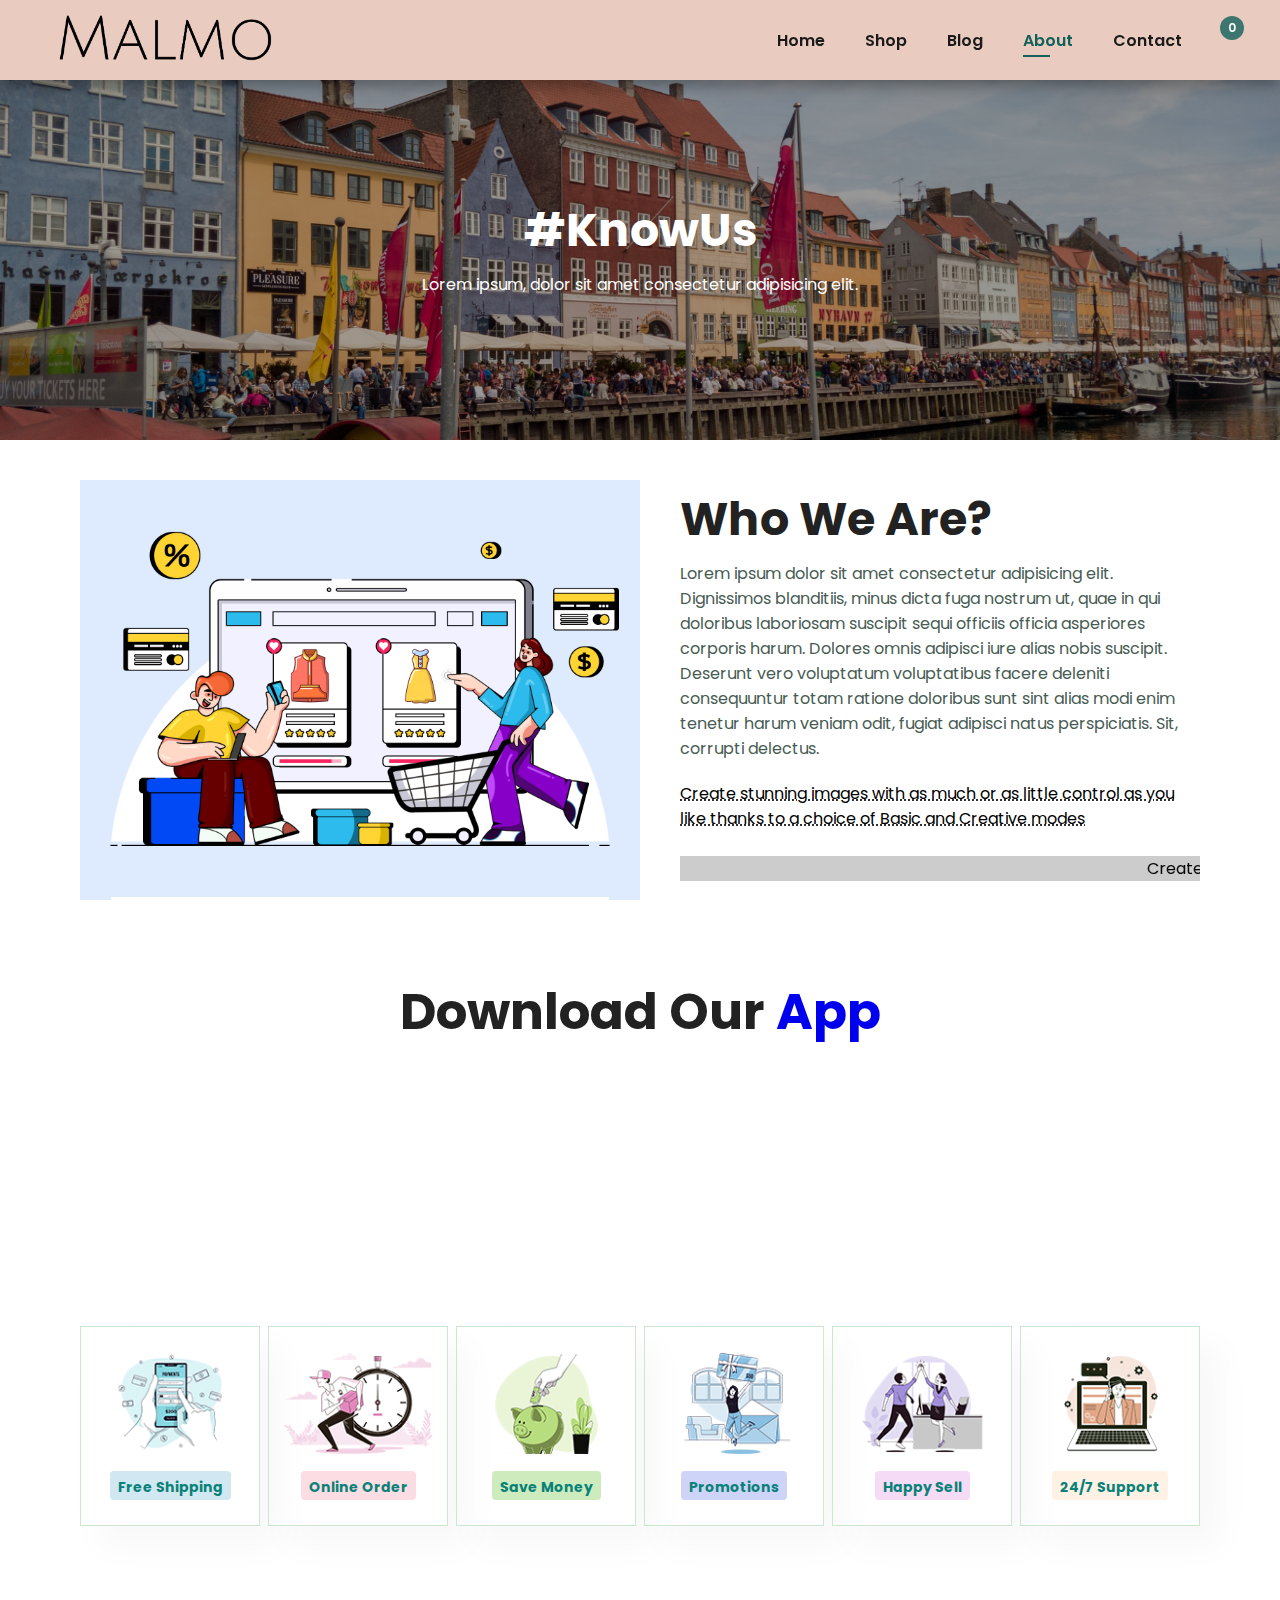
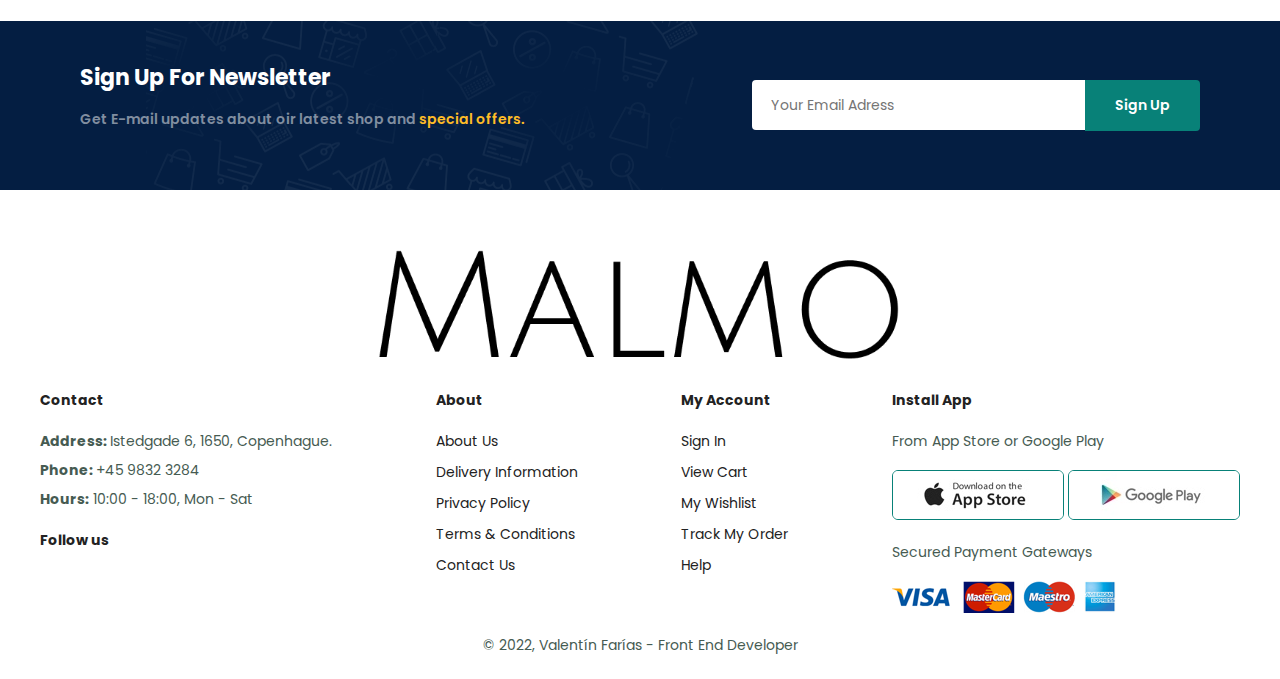
==== commit 17da4c9a: "fix error in images of shop and cart" ====
--- a/pages/about.html
+++ b/pages/about.html
@@ -66,7 +66,6 @@
                         </div>
                         <div class="imageProduct">
                             <img src="${product.image}" alt="${product.name}" class="principalProduct" style="display: flex;">
-                            <img src="${product.image}" alt="${product.name}" class="imgOtherPage" style="display: none;">
                         </div>
                         <div class="productDetailsCart">
                             <h6 class="item-name">Sunflowers Shirt</h6>
--- a/styles/style.css
+++ b/styles/style.css
@@ -1526,7 +1526,7 @@
     }
 
     #cart table tbody tr td {
-        padding-top: 15px;
+        padding: 15px 0;
     }
 
     #cart table tbody td {
@@ -1564,6 +1564,17 @@
     #cart table tbody td #empty span {
         color: gray;
         font-size: 16px;
+    }
+
+    tr.cartEmpty {
+        width: 1262px;
+        height: 80px;
+        margin: 0 auto;
+        padding: 0 15px;
+        display: flex;
+        align-content: center;
+        align-items: center;
+        justify-content: center;
     }
 
     .shoppingCartItemsContainer .quantity button.subtractQuantity {
